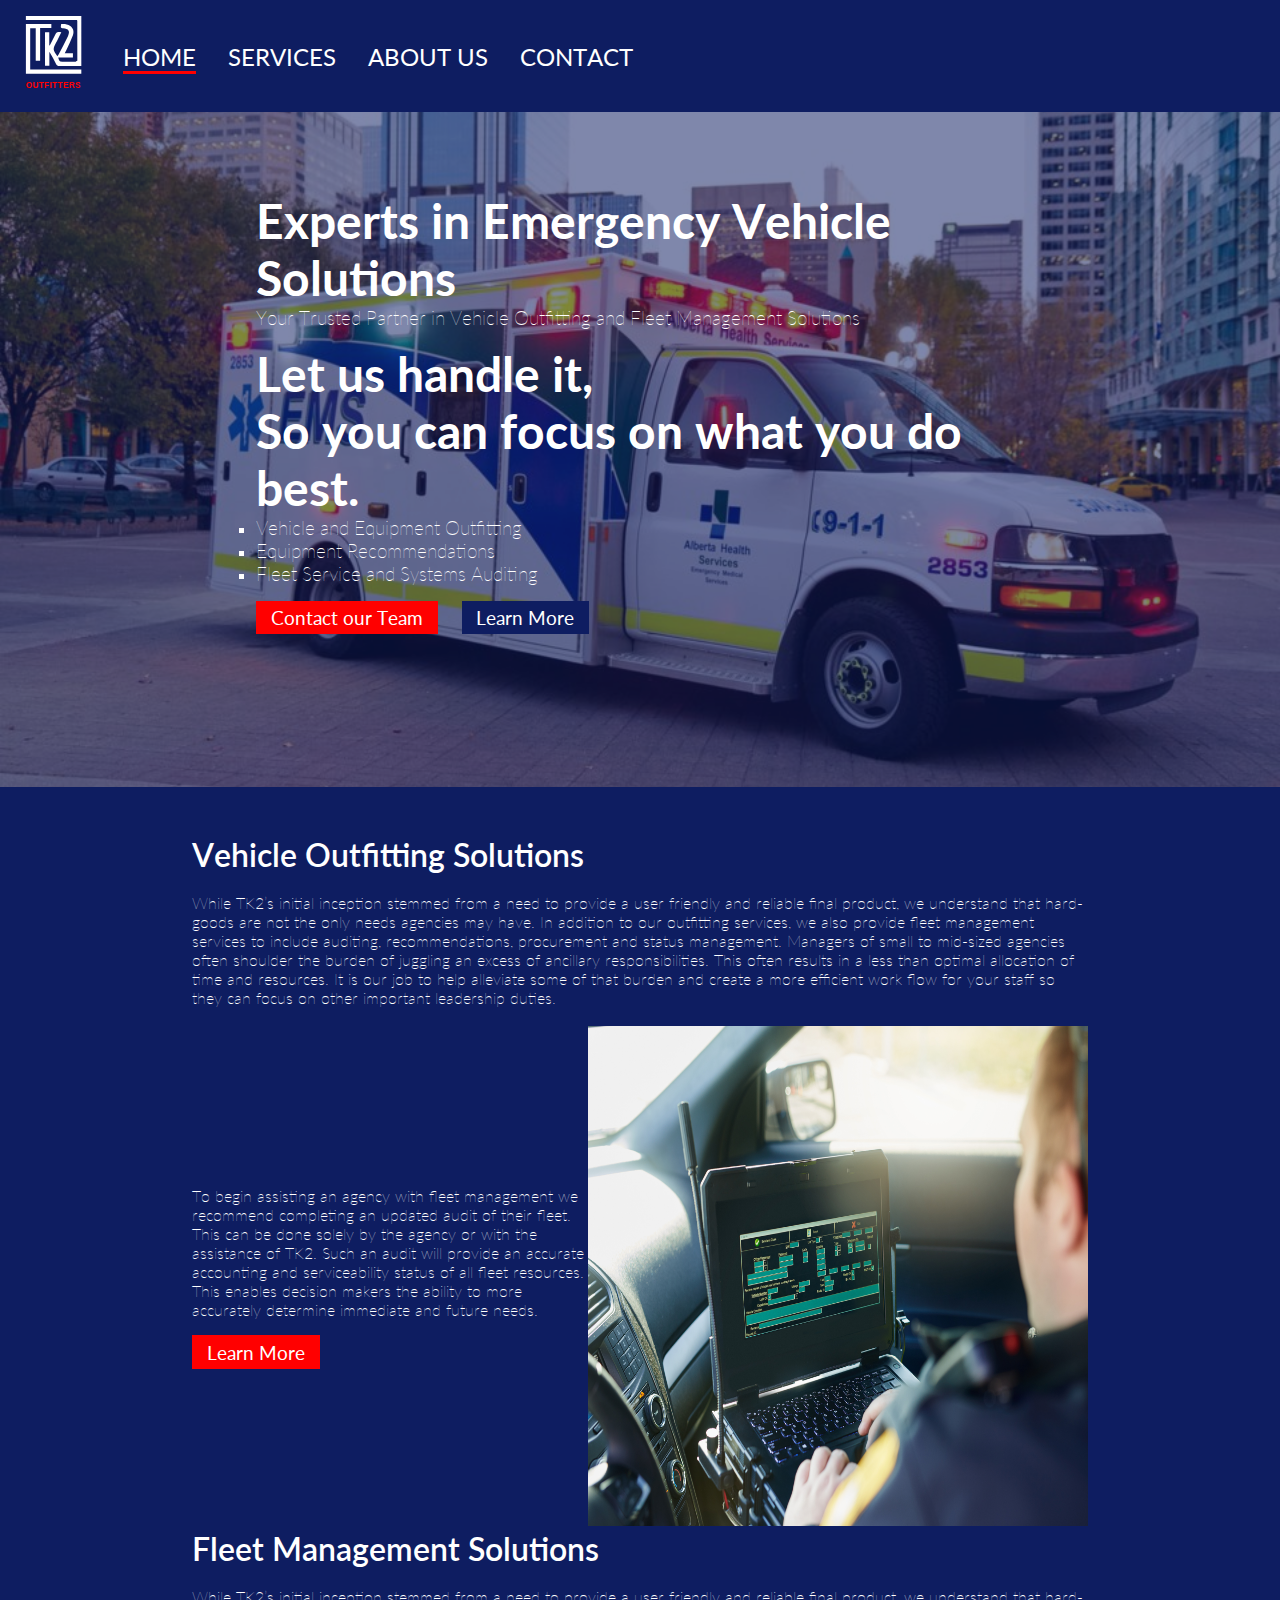
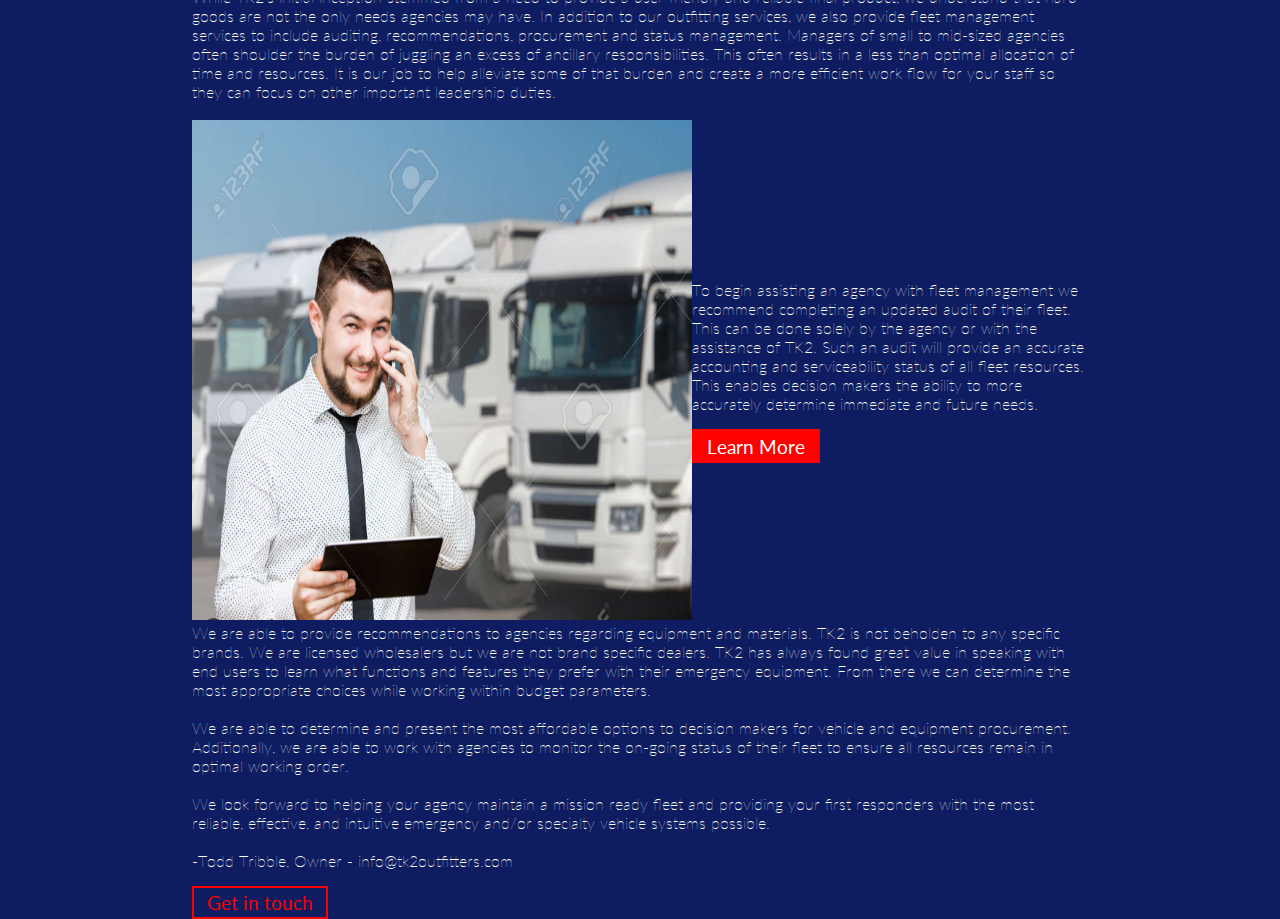
==== index.html @ c8d83583 "Finished Mobile Layout" ====
<!DOCTYPE html>
<html lang="en">
  <head>
    <meta charset="UTF-8">
    <meta name="viewport" content="width=device-width, initial-scale=1.0">
    <meta http-equiv="X-UA-Compatible" content="ie=edge">
    <title>TK2 Outfitters</title>
    <link rel="stylesheet" href="./css/style.css">
    <link rel="preconnect" href="https://fonts.googleapis.com">
    <link rel="preconnect" href="https://fonts.gstatic.com" crossorigin>
    <link href="https://fonts.googleapis.com/css2?family=Lato&display=swap" rel="stylesheet">
  </head>

  <body>
    <section id="landingPage">
        <nav>
            <ul>
                <li class="nav-item">
                    <a href="./index.html">
                        <img
                        src="./img/assets/SVG/logo.svg"
                        alt="TK2 Logo"
                        height="75"
                        width="75"
                        id="navLogo" />
                    </a>
                </li>
              <li class="nav-item">
                <a href="./index.html" class="nav-link" id="selected">HOME</a>
              </li>
              <li class="nav-item">
                <a href="./services.html" class="nav-link" id="nav-link">SERVICES</a>
              </li>
              <li class="nav-item">
                <a href="./about.html" class="nav-link" id="nav-link"
                  >ABOUT US</a>
              </li>
              <li class="nav-item">
                  <a href="./contact.html" class="nav-link" id="nav-link"
                    >CONTACT</a>
                </li>
            </ul>
        </nav>

        <div class="hamburger-nav" onclick="toggleMobileMenu(this)">
            <img
            src="./img/assets/SVG/logo.svg"
            alt="TK2 Logo"
            height="30"
            width="30"
            id="navLogo" />
            <h3>TK2 OUTFITTERS</h3>
            <div class="burger">
                <div class="bar"></div>
                <div class="bar"></div>
                <div class="bar"></div>
            </div>
            <ul class="mobile-menu">
                <li class="nav-item">
                    <a href="./index.html" class="nav-link" id="selected">HOME</a>
                </li>
                <li class="nav-item">
                    <a href="./services.html" class="nav-link" id="nav-link">SERVICES</a>
                </li>
                <li class="nav-item">
                    <a href="./about.html" class="nav-link" id="nav-link">ABOUT US</a>
                </li>
                <li class="nav-item">
                    <a href="./contact.html" class="nav-link" id="nav-link">CONTACT</a>
                </li>
            </ul>
        </div>

        <div id="landingPic">
            <div id="transparentBlue">
                <div class="title">
                    <h1 class="landingTitle">Experts in Emergency Vehicle Solutions</h1>
                    <p class="landingSubText">Your Trusted Partner in Vehicle Outfitting and Fleet Management Solutions</p>
                </div>
                <div class="hero">
                    <h2>Let us handle it,</h2>
                    <h2>So you can focus on what you do best.</h2>
                    <ul id="landingList">
                        <li>
                        <p class="landingSubText">Vehicle and Equipment Outfitting</p>
                        </li>
                        <li>
                            <p class="landingSubText">Equipment Recommendations</p>
                        </li>
                        <li>
                            <p class="landingSubText">Fleet Service and Systems Auditing</p>
                        </li>
                    </ul>
                    <div class="mobileList">
                        <a class="btn solid wideButton" href="./contact.html">Contact our Team</a>
                        <a class="btn blue wideButton" href="./services.html">Learn More</a>
                    </div>
                </div>
            </div>
        </div>
 
        <div class="intro-text">
          <div class="section content">
            <h1>
              <span class="title">Vehicle Outfitting Solutions</span>
            </h1>
            <br>
            <p>
              While TK2’s initial inception stemmed from a need to provide a user friendly and reliable final product, we understand that hard-goods are not the only needs agencies may have. In addition to our outfitting services, we also provide fleet management services to include auditing, recommendations, procurement and status management. Managers of small to mid-sized agencies often shoulder the burden of juggling an excess of ancillary responsibilities. This often results in a less than optimal allocation of time and resources. It is our job to help alleviate some of that burden and create a more efficient work flow for your staff so they can focus on other important leadership duties.
            </p>
            <br>
            <div class="mobileList">
                <div>
                    <p>
                    To begin assisting an agency with fleet management we recommend completing an updated audit of their fleet. This can be done solely by the agency or with the assistance of TK2. Such an audit will provide an accurate accounting and serviceability status of all fleet resources. This enables decision makers the ability to more accurately determine immediate and future needs.  
                    </p>
                    <a class="btn solid" href="./services.html">Learn More</a>
                </div>
                <div>
                    <img
                    src="./img/assets/equipment guy.png"
                    alt="TK2"
                    height="500"
                    width="500" />
                </div>
            </div>
            <h1>
                <span class="title">Fleet Management Solutions</span>
              </h1>
              <br>
              <p>
                While TK2’s initial inception stemmed from a need to provide a user friendly and reliable final product, we understand that hard-goods are not the only needs agencies may have. In addition to our outfitting services, we also provide fleet management services to include auditing, recommendations, procurement and status management. Managers of small to mid-sized agencies often shoulder the burden of juggling an excess of ancillary responsibilities. This often results in a less than optimal allocation of time and resources. It is our job to help alleviate some of that burden and create a more efficient work flow for your staff so they can focus on other important leadership duties.
              </p>
              <br>
              <div class="mobileList">
                  <span>
                      <img
                      src="./img/assets/logistics guy.png"
                      alt="TK2"
                      height="500"
                      width="500" />
                  </span>
                  <span>
                    <p>
                    To begin assisting an agency with fleet management we recommend completing an updated audit of their fleet. This can be done solely by the agency or with the assistance of TK2. Such an audit will provide an accurate accounting and serviceability status of all fleet resources. This enables decision makers the ability to more accurately determine immediate and future needs.  
                    </p>
                    <a class="btn solid" href="./services.html">Learn More</a>
                  </span>
              </div>
            <p>
              We are able to provide recommendations to agencies regarding equipment and materials. TK2 is not beholden to any specific brands. We are licensed wholesalers but we are not brand specific dealers. TK2 has always found great value in speaking with end users to learn what functions and features they prefer with their emergency equipment. From there we can determine the most appropriate choices while working within budget parameters.  
            </p>
            <br>
            <p>
              We are able to determine and present the most affordable options to decision makers for vehicle and equipment procurement. Additionally, we are able to work with agencies to monitor the on-going status of their fleet to ensure all resources remain in optimal working order.
            </p>
            <br>
            <p>
              We look forward to helping your agency maintain a mission ready fleet and providing your first responders with the most reliable, effective, and intuitive emergency and/or specialty vehicle systems possible.
            </p>
            <br>
            <p>
              -Todd Tribble, Owner - info@tk2outfitters.com
              </p>
            <a class="btn clear" href="#">Get in touch</a>
          </div>
        </div>
      </section>

	<script src="./js/index.js"></script>
  </body>
</html>
---- css/style.css ----
/* CSS Variables */
:root {
  --normal-font: 300;
  --bold-font: 500;
  --bolder-font: 700;
  --primary-color: #ffffff;
  --secondary-color: red;
  --tertiary-color: #0E1D61;
  --line-height: 1.7rem;
  --transition: 0.1s ease-in;
}

/* Smooth scroll effect */
html {
  height: 100vh;
  width: 100%;
  max-width: 100vw;
  
  scroll-behavior: smooth;
  font-kerning: none;
}

/* Resets */
* {
    margin: 0;
    padding: 0;
    box-sizing: border-box;
    transition: var(--transition);
}
  
body {
    font-family: 'Lato', sans-serif;
    min-height: 100%;
    height: 100%;
    min-width: 100%;
    background-color: var(--tertiary-color);
}

#logoClear {
    background:
        url(../img/assets/SVG/logoClear.svg) 0% 80vh no-repeat, url(../img/assets/SVG/logoClear.svg) 115% 20vh no-repeat,
        url(../img/assets/SVG/logoClear.svg) 0% 200vh no-repeat, url(../img/assets/SVG/logoClear.svg) 115% 140vh no-repeat;
    background-size: 40%;
    min-height: 100%;
}

p {
  color: var(--primary-color);
  font-weight: 100;
}

span {
  color: var(--primary-color);
}

h1 {
    font-family: 'Lato', sans-serif;
  font-size: 2rem; font-style: normal;
  font-variant: normal; font-weight: 600;
}

h2 {
    font-family: 'Lato', sans-serif;
    font-size: 3rem; font-style: normal;
    font-variant: normal; font-weight: 700;
    color: #ffffff;
}

h3 {
    font-family: 'Lato', sans-serif;
    font-size: 1rem; font-style: normal;
    font-variant: normal;
    font-weight: 700;
    color: #ffffff;
}


a {
  text-decoration: none;
  color: #ffffff;
}

/* Nav Bar */

#selected {
  border-bottom: 0.2rem solid red;
  text-decoration: none;
}

.nav-link {
    height: 3rem;
}

.nav-item {
    margin: 1rem;
    font-size: 1.5rem;
    list-style-type: none;
}

.nav-item a:hover {
  border-bottom: 0.2rem solid red;
  text-decoration: none;
} 

#navLogo {
    display: inline-block;
}

nav {
    background: none;
    justify-content: left;
    align-items: left;
    /*box-shadow: 0px 6px 9px #2424242a;  */
    background-color: var(--tertiary-color);
    position: sticky;
    top: 0;
    left: 0;
    z-index: 1;
    width:100%;
}

/* Landing Page */
.title {
    color: var(--primary-color);
    margin: auto;
    padding-top: 5rem;
    padding-bottom: 1rem;
    width:60%;
}
  
.title ul {
    list-style-type: none;
}

#landingPic {
    background-image: url('../img/assets/ambulanceredesign.jpg');
    background-size: cover;
    background-repeat: no-repeat;
    background-position: center;

    min-height: 75vh;
    max-width:100%;
    max-height:300%;
    vertical-align: middle;

}

#landingLogo {
    margin: 2rem;
}

#landingNav {
    background-color:rgba(255, 255, 255, 0);
}

.landingTitle {
    font-family: "Lato";
    font-size: 3rem; font-style: normal;
    font-variant: normal; font-weight: 700;
    color: #ffffff;
}

.landingSubText {
    font-family: 'Lato', sans-serif;
    font-size: 1.2rem; font-style: normal;
    font-variant: normal; font-weight: lighter;
    color: #ffffff;
}

nav ul {
    display: flex;
    justify-content: left;
    align-items: center;
    list-style-type: square;
    color: #ffffff;
}

ul {
    list-style-type: square;
}

li {
    color: #ffffff;
}

li#landingList {
    display: inline;
    font-family: 'Lato', sans-serif;
    font-size: 2rem; font-style: lighter;
    font-variant: normal; font-weight: 100;
    color: #ffffff;
}

.hero {
    /*margin: 0 2rem;*/
    margin-bottom: 3rem;
    width: 60%;
    margin: auto;
}
  
.intro-text .section {
    align-items: center;
}

.content {
    align-items: center;
    justify-content: space-between;
    gap: 1.9rem;
    margin: 3rem auto;
    height: 100%;
    width: 70%;
}

.content * {
    margin: auto;
}

/* Call to action button */

.btn {
    margin-top: 1rem;
    display: inline-block;
    padding: 0.2rem 0.8rem;
    border: none;
    font-size: 1.2rem;
    color: #fff;
}

.solid {
    background-color: var(--secondary-color);
    border: 2px solid var(--secondary-color);
    margin-right: 1.5rem;
    color: var(--primary-color);
}

.clear {
  background-color: rgba(255, 255, 255, 0);
  border: 2px solid var(--secondary-color);
  margin-right: 1.5rem;
  color: var(--secondary-color);
}

.clear:hover {
  background-color: var(--secondary-color);
  color: #fff;
}

.blue {
    border: 2px solid var(--tertiary-color);
    color: var(--tertiary-color);
    background-color: var(--tertiary-color);
    color: #fff;
}

.btn:hover {
    border: 2px solid var(--primary-color);
}

.link {
    text-decoration: underline;
}

#transparentBlue {
    background-color: #0e1d6187;
    height: 75vh;
    width: 100%;
    padding-bottom: 3rem;
}

/* Contact */

#iglogo {
  width: 1rem;
}

#mail {
  width: 1rem;
}

.hamburger-nav {
    display: none;
    background-color: var(--tertiary-color);
    position: sticky;
    top: 0;
    left: 0;
    z-index: 1;
    width:100%;

    padding: 1rem;
}

.bar {
    width: 30px;
    height: 3px;
    background-color: white;
    margin: 6px 0;
}


.open .mobile-menu {
    display: flex;
    flex-direction: column;
    align-items: center;
    justify-content: flex-start;
    background-color: var(--tertiary-color);
}

.mobile-menu {
    display: none;
    position: absolute;
    top: 100%;
    left: 0;
    height: 94vh;
    width: 100%;
    background-color: var(--tertiary-color);
}

.mobileList {
    display: flex;
    flex-direction: row;
}

#landingLogo {
    display: none;
}

/* Mobile Overrides */

@media only screen and (max-width: 1100px) {
    h2 {
        font-family: 'Lato', sans-serif;
        font-size: 2rem; font-style: normal;
        font-variant: normal; font-weight: 700;
        color: #ffffff;
    }
    .landingTitle {
        font-family: "Lato";
        font-size: 2rem; font-style: normal;
    }

    .title {
        padding-top: 3rem;
    }
}

@media only screen and (max-width: 900px) {

    nav {
        display: none;
    }

    #navLogo {
        display: block;
    }

    .hamburger-nav {
        display: flex;
        justify-content: left;
        align-items: center;
        list-style-type: square;
        color: #ffffff;
    }

    .hamburger-nav img {
        margin: 0 5px;
    }

    .hamburger-nav h3 {
        margin: 0 5px;
    }

    .burger {
        margin-left: auto;
    }

    .landingTitle {
        font-size: 2rem;
    }
    
    .landingSubText {
        font-size: 1rem;
    }
    
    #landingList {
        display:list-item;
        font-size: 1rem;
    }

    h2 {
        font-size: 2rem;
    }

    .content {
        margin: auto;
        height: 100%;
        width: 90%;
    }

    .mobileList {
        flex-direction: column;
    }

    .mobileList * {
        width: 100%;
    }

    .mobileList .btn {
        display: inline;
    }

    .wideButton {
        width: 100%;
        text-align: center;
    }

}

@media only screen and (max-width: 700px) {
    .wideButton {
        width: 100%;
        text-align: center;
    }
}
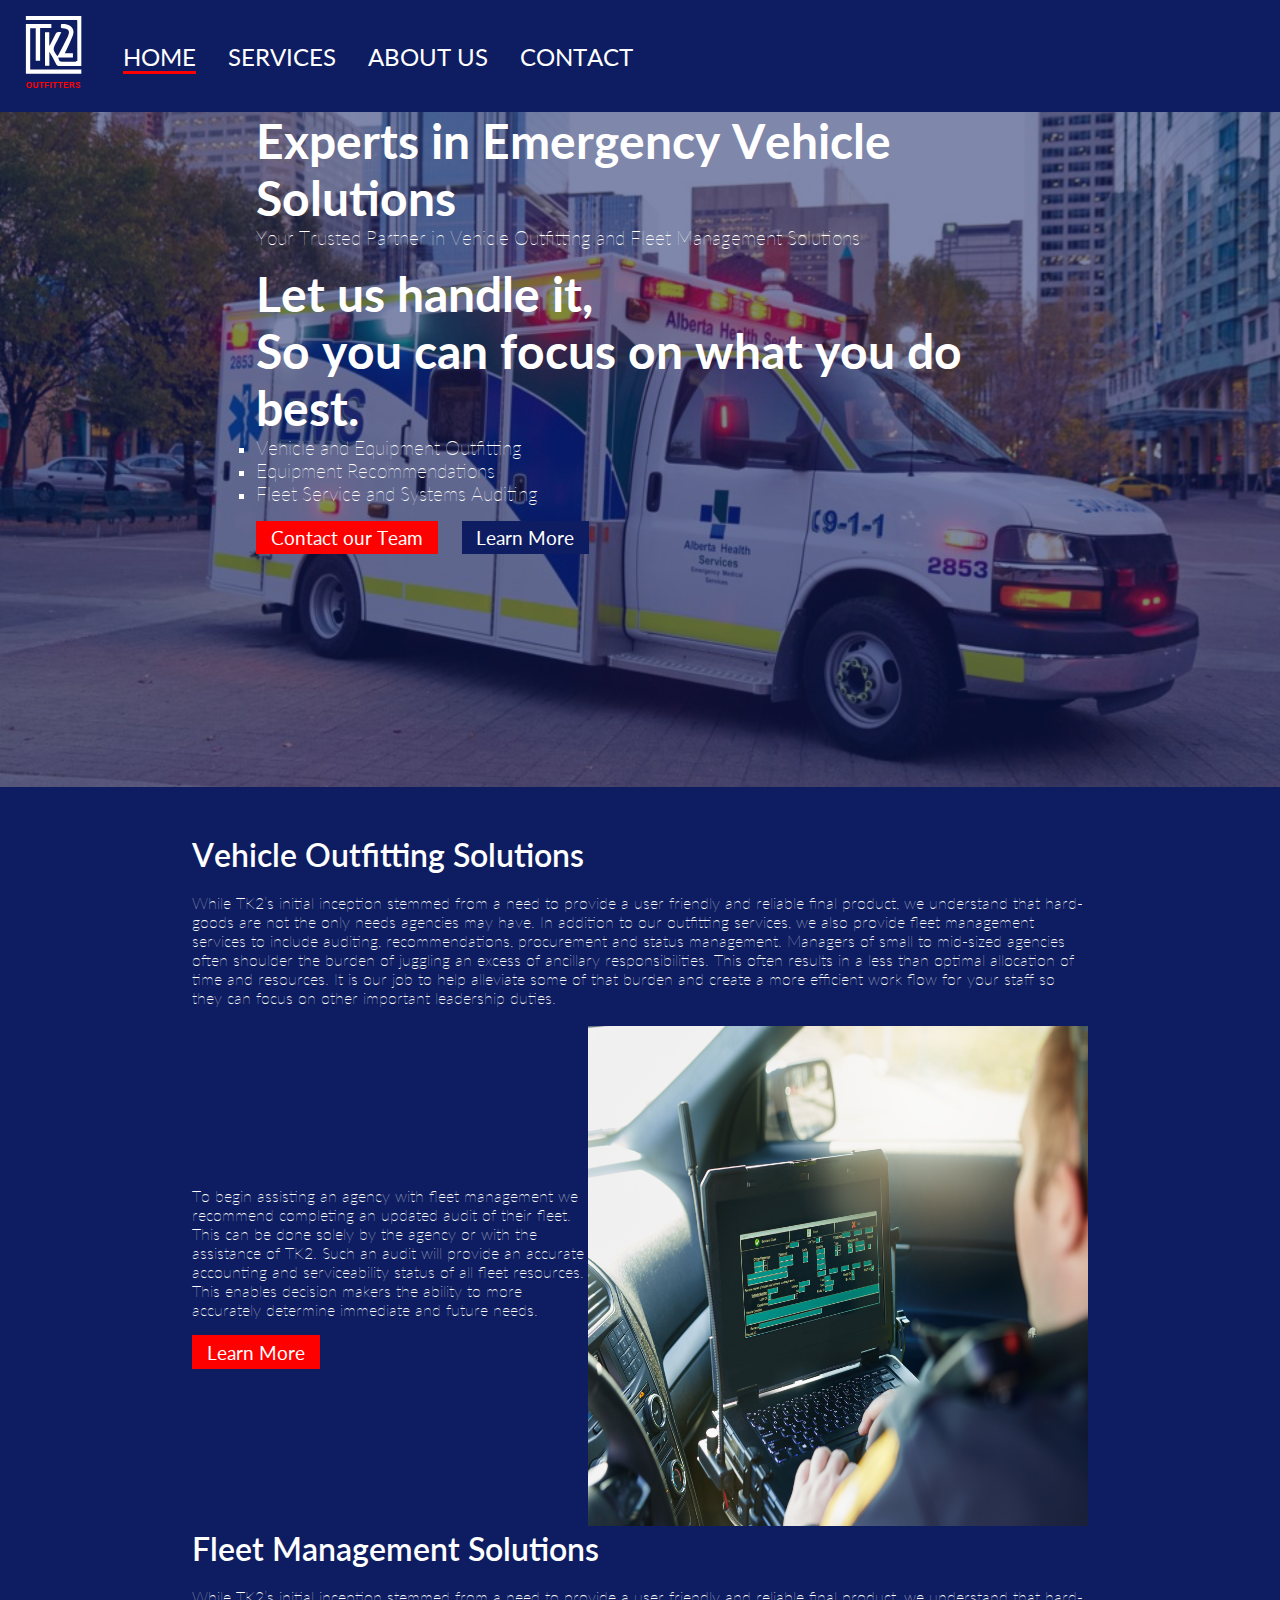
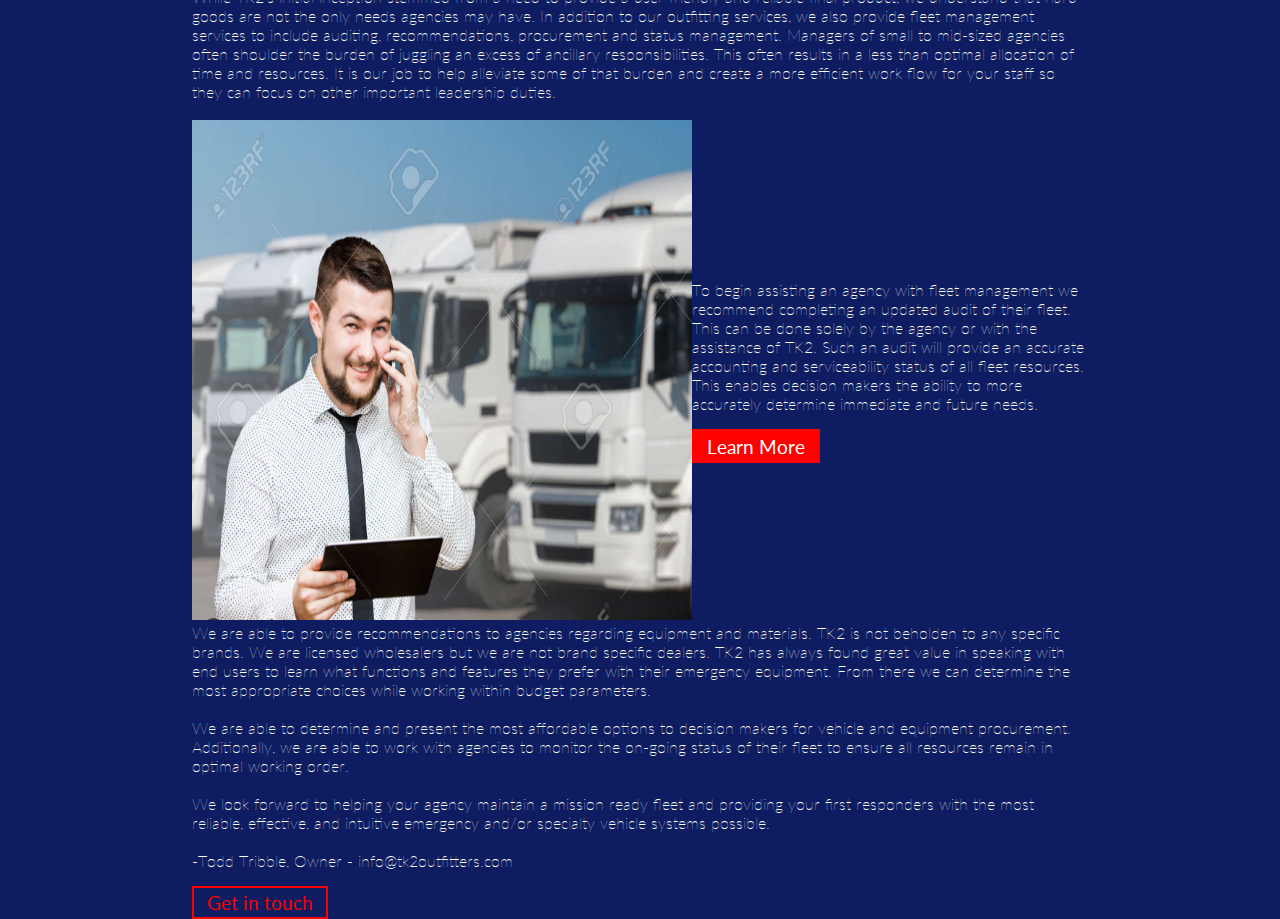
==== commit 02e3dfcb: "Website navigation smoothed out" ====
--- a/index.html
+++ b/index.html
@@ -59,8 +59,13 @@
                 <li class="nav-item">
                     <a href="./index.html" class="nav-link" id="selected">HOME</a>
                 </li>
-                <li class="nav-item">
-                    <a href="./services.html" class="nav-link" id="nav-link">SERVICES</a>
+                <li class="nav-item dropdown">
+                  <a href="./services.html" class="nav-link" id="nav-link">SERVICES</a>
+                  <div class="dropdown-content">
+                    <a class="navSection" href="./services.html#customFabrication">Custom Fabrication</a>
+                    <a class="navSection" href="./services.html#vehicleUpfitting">Vehicle Upfitting</a>
+                    <a class="navSection" href="./services.html#fleetManagement">Fleet Management</a>
+                  </div>
                 </li>
                 <li class="nav-item">
                     <a href="./about.html" class="nav-link" id="nav-link">ABOUT US</a>
--- a/css/style.css
+++ b/css/style.css
@@ -82,10 +82,15 @@
 
 /* Nav Bar */
 
-#selected {
+.selected {
   border-bottom: 0.2rem solid red;
   text-decoration: none;
 }
+
+#selected {
+    border-bottom: 0.2rem solid red;
+    text-decoration: none;
+  }
 
 .nav-link {
     height: 3rem;
@@ -123,7 +128,7 @@
 .title {
     color: var(--primary-color);
     margin: auto;
-    padding-top: 5rem;
+    /* padding-top: 5rem; */
     padding-bottom: 1rem;
     width:60%;
 }
@@ -139,8 +144,7 @@
     background-position: center;
 
     min-height: 75vh;
-    max-width:100%;
-    max-height:300%;
+    max-height:300vh;
     vertical-align: middle;
 
 }
@@ -267,6 +271,55 @@
     padding-bottom: 3rem;
 }
 
+/* Services */
+.container {
+    position: relative;
+}
+.anchor {
+  position: absolute;
+  top: -7rem; /*-65px; /* given the fixed header is 50px tall, and you want 15px padding */
+  left: 0px;
+}
+
+/* The dropdown container */
+.dropdown {
+    float: left;
+}
+
+/* Show the dropdown menu on hover */
+.dropdown:hover .dropdown-content {
+    display: flex;
+    flex-direction: column;
+}
+
+/* Dropdown content (hidden by default) */
+.dropdown-content {
+  display: none;
+  position: absolute;
+  background-color: #303e7a;
+  min-width: 160px;
+  z-index: 1;
+}
+
+.dropdown-content .open {
+    display: flex;
+    flex-direction: column;
+}
+
+/* Dropdown button */
+.dropdown .dropbtn {
+  font-size: 0.5rem;
+  color: white;
+  padding: 0.5rem;
+  background-color: inherit;
+  font-family: inherit; /* Important for vertical align on mobile phones */
+  margin: 0.5rem; /* Important for vertical align on mobile phones */
+}
+
+.navSection {
+    margin: 1rem;
+}
+
 /* Contact */
 
 #iglogo {
@@ -339,11 +392,19 @@
     }
 
     .title {
-        padding-top: 3rem;
+        width: 80%;
+    }
+
+    .hero {
+        width: 80%;
     }
 }
 
 @media only screen and (max-width: 900px) {
+
+    .anchor {
+        top: -3.5rem;
+    }
 
     nav {
         display: none;
@@ -375,6 +436,7 @@
 
     .landingTitle {
         font-size: 2rem;
+        padding-top: 1rem;
     }
     
     .landingSubText {
@@ -391,7 +453,7 @@
     }
 
     .content {
-        margin: auto;
+        margin: 3rem auto;
         height: 100%;
         width: 90%;
     }
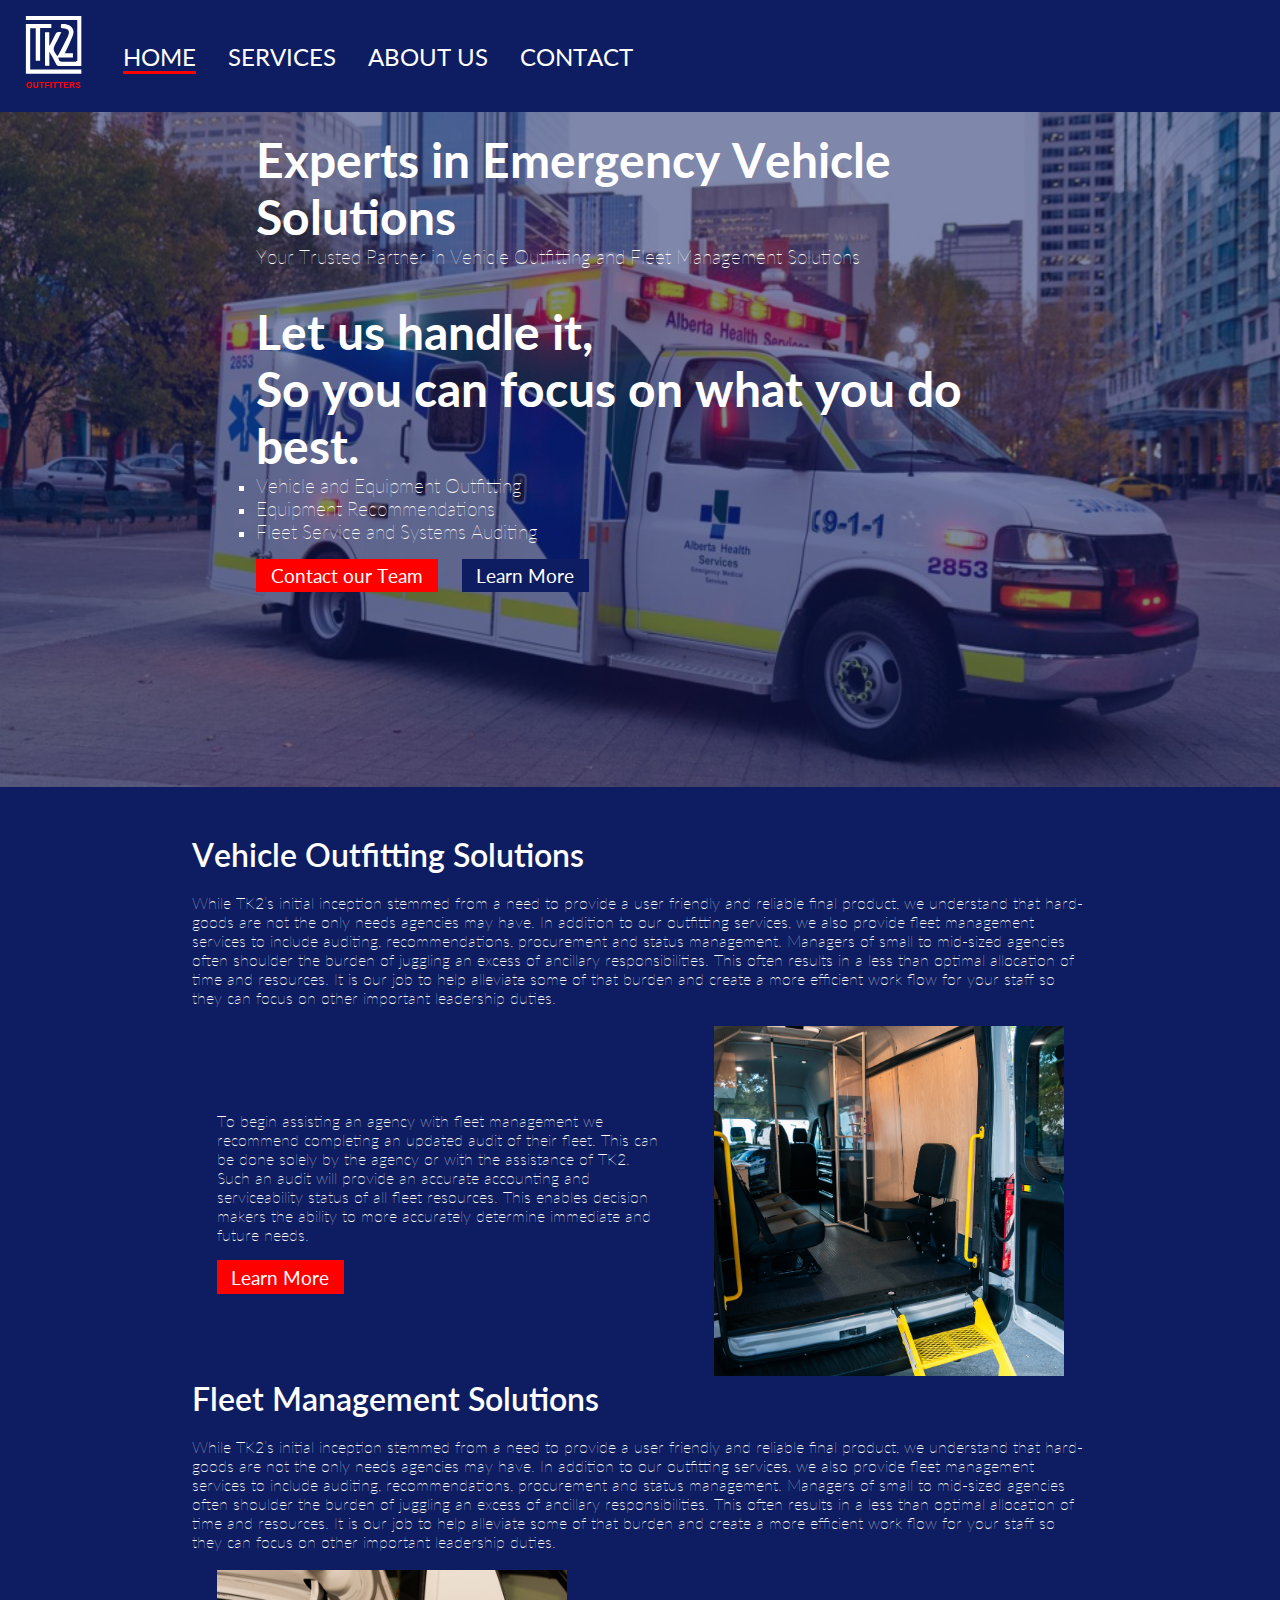
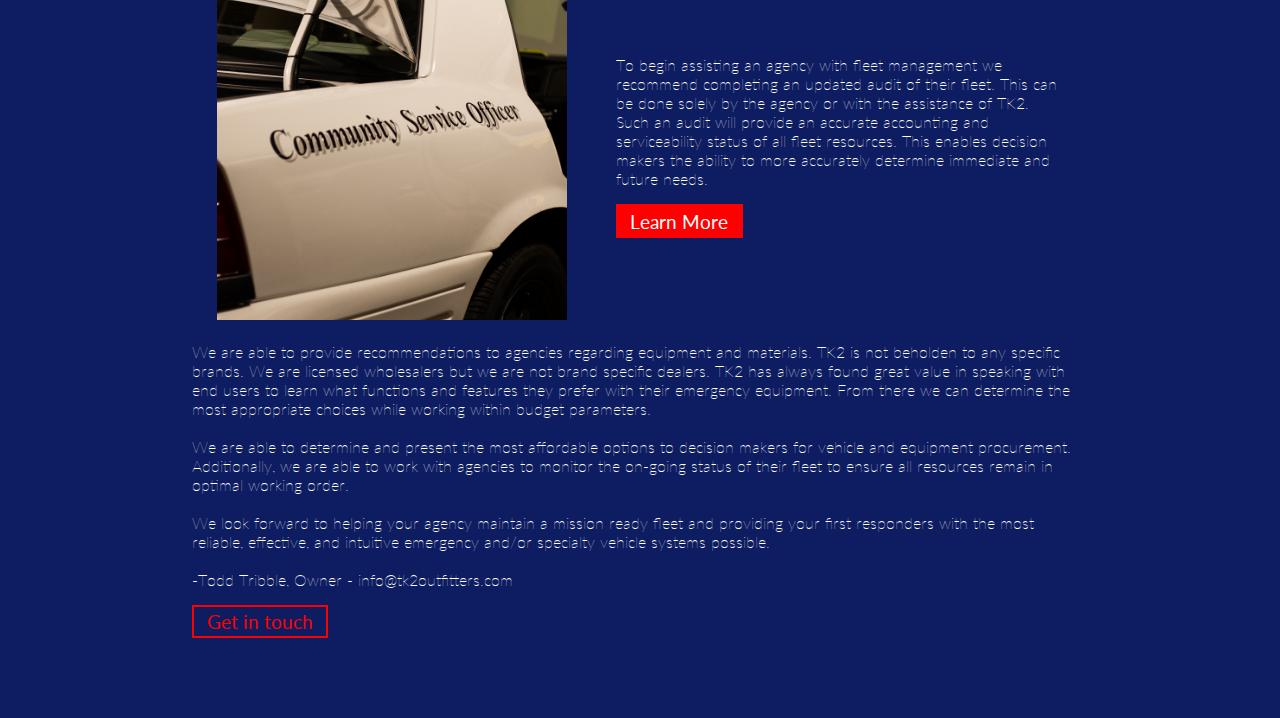
==== commit ec8e0697: "Finalized images and layout" ====
--- a/index.html
+++ b/index.html
@@ -28,8 +28,13 @@
               <li class="nav-item">
                 <a href="./index.html" class="nav-link" id="selected">HOME</a>
               </li>
-              <li class="nav-item">
-                <a href="./services.html" class="nav-link" id="nav-link">SERVICES</a>
+              <li class="nav-item dropdown">
+                <a href="./services.html" class="nav-link">SERVICES</a>
+                <div class="dropdown-content">
+                  <a class="navSection" href="#customFabrication">Custom Fabrication</a>
+                  <a class="navSection" href="#vehicleUpfitting">Vehicle Upfitting</a>
+                  <a class="navSection" href="#fleetManagement">Fleet Management</a>
+                </div>
               </li>
               <li class="nav-item">
                 <a href="./about.html" class="nav-link" id="nav-link"
@@ -78,11 +83,13 @@
 
         <div id="landingPic">
             <div id="transparentBlue">
+                <br>
                 <div class="title">
                     <h1 class="landingTitle">Experts in Emergency Vehicle Solutions</h1>
                     <p class="landingSubText">Your Trusted Partner in Vehicle Outfitting and Fleet Management Solutions</p>
                 </div>
                 <div class="hero">
+                    <br>
                     <h2>Let us handle it,</h2>
                     <h2>So you can focus on what you do best.</h2>
                     <ul id="landingList">
@@ -115,18 +122,19 @@
             </p>
             <br>
             <div class="mobileList">
-                <div>
+                <div class="half">
                     <p>
                     To begin assisting an agency with fleet management we recommend completing an updated audit of their fleet. This can be done solely by the agency or with the assistance of TK2. Such an audit will provide an accurate accounting and serviceability status of all fleet resources. This enables decision makers the ability to more accurately determine immediate and future needs.  
                     </p>
                     <a class="btn solid" href="./services.html">Learn More</a>
                 </div>
-                <div>
+                <div class="half">
                     <img
-                    src="./img/assets/equipment guy.png"
+                    src="./img/assets/steps.jpg"
                     alt="TK2"
-                    height="500"
-                    width="500" />
+                    height="350"
+                    width="350"
+                    style="object-fit: cover;" />
                 </div>
             </div>
             <h1>
@@ -138,20 +146,22 @@
               </p>
               <br>
               <div class="mobileList">
-                  <span>
+                <div class="half">
                       <img
-                      src="./img/assets/logistics guy.png"
+                      src="./img/assets/cso.jpg"
                       alt="TK2"
-                      height="500"
-                      width="500" />
-                  </span>
-                  <span>
+                      height="350"
+                      width="350"
+                      style="object-fit: cover;" />
+                  </div>
+                  <div class="half">
                     <p>
                     To begin assisting an agency with fleet management we recommend completing an updated audit of their fleet. This can be done solely by the agency or with the assistance of TK2. Such an audit will provide an accurate accounting and serviceability status of all fleet resources. This enables decision makers the ability to more accurately determine immediate and future needs.  
                     </p>
                     <a class="btn solid" href="./services.html">Learn More</a>
-                  </span>
+                </div>
               </div>
+            <br>
             <p>
               We are able to provide recommendations to agencies regarding equipment and materials. TK2 is not beholden to any specific brands. We are licensed wholesalers but we are not brand specific dealers. TK2 has always found great value in speaking with end users to learn what functions and features they prefer with their emergency equipment. From there we can determine the most appropriate choices while working within budget parameters.  
             </p>
--- a/css/style.css
+++ b/css/style.css
@@ -34,6 +34,7 @@
     height: 100%;
     min-width: 100%;
     background-color: var(--tertiary-color);
+    
 }
 
 #logoClear {
@@ -211,6 +212,7 @@
     justify-content: space-between;
     gap: 1.9rem;
     margin: 3rem auto;
+    padding-bottom: 5rem;
     height: 100%;
     width: 70%;
 }
@@ -371,10 +373,26 @@
 .mobileList {
     display: flex;
     flex-direction: row;
+    flex-grow: 1;
+    align-items: center;
+}
+
+.mobileList .half {
+    max-width: 50%;
+    
+}
+
+.mobileList .half div {
+    margin-left: auto;
+    margin-right: auto;
 }
 
 #landingLogo {
     display: none;
+}
+
+.ServiceTitle {
+    margin: 0.5rem auto;
 }
 
 /* Mobile Overrides */
@@ -398,6 +416,15 @@
     .hero {
         width: 80%;
     }
+
+    .mobileList div {
+        width: 50%;
+    }
+
+    .mobileList div img {
+        width: 100%;
+        height: auto;
+    }
 }
 
 @media only screen and (max-width: 900px) {
@@ -462,17 +489,41 @@
         flex-direction: column;
     }
 
-    .mobileList * {
+    .mobileList div {
         width: 100%;
+        padding: 0.2rem;
+    }
+
+    .mobileList div img {
+        width: 100%;
+        height: auto;
+    }
+
+    .mobileList .half {
+        max-width: 100%;
+        
+    }
+    
+    .mobileList .half div {
+        margin-left: auto;
+        margin-right: auto;
     }
 
     .mobileList .btn {
-        display: inline;
+        display: inline-block;
+        margin: 0.5rem;
     }
 
     .wideButton {
         width: 100%;
         text-align: center;
+    }
+
+    #map {
+        width: 80vw;
+        height: auto;
+        max-width: 100vw;
+        max-height: 100vw;
     }
 
 }
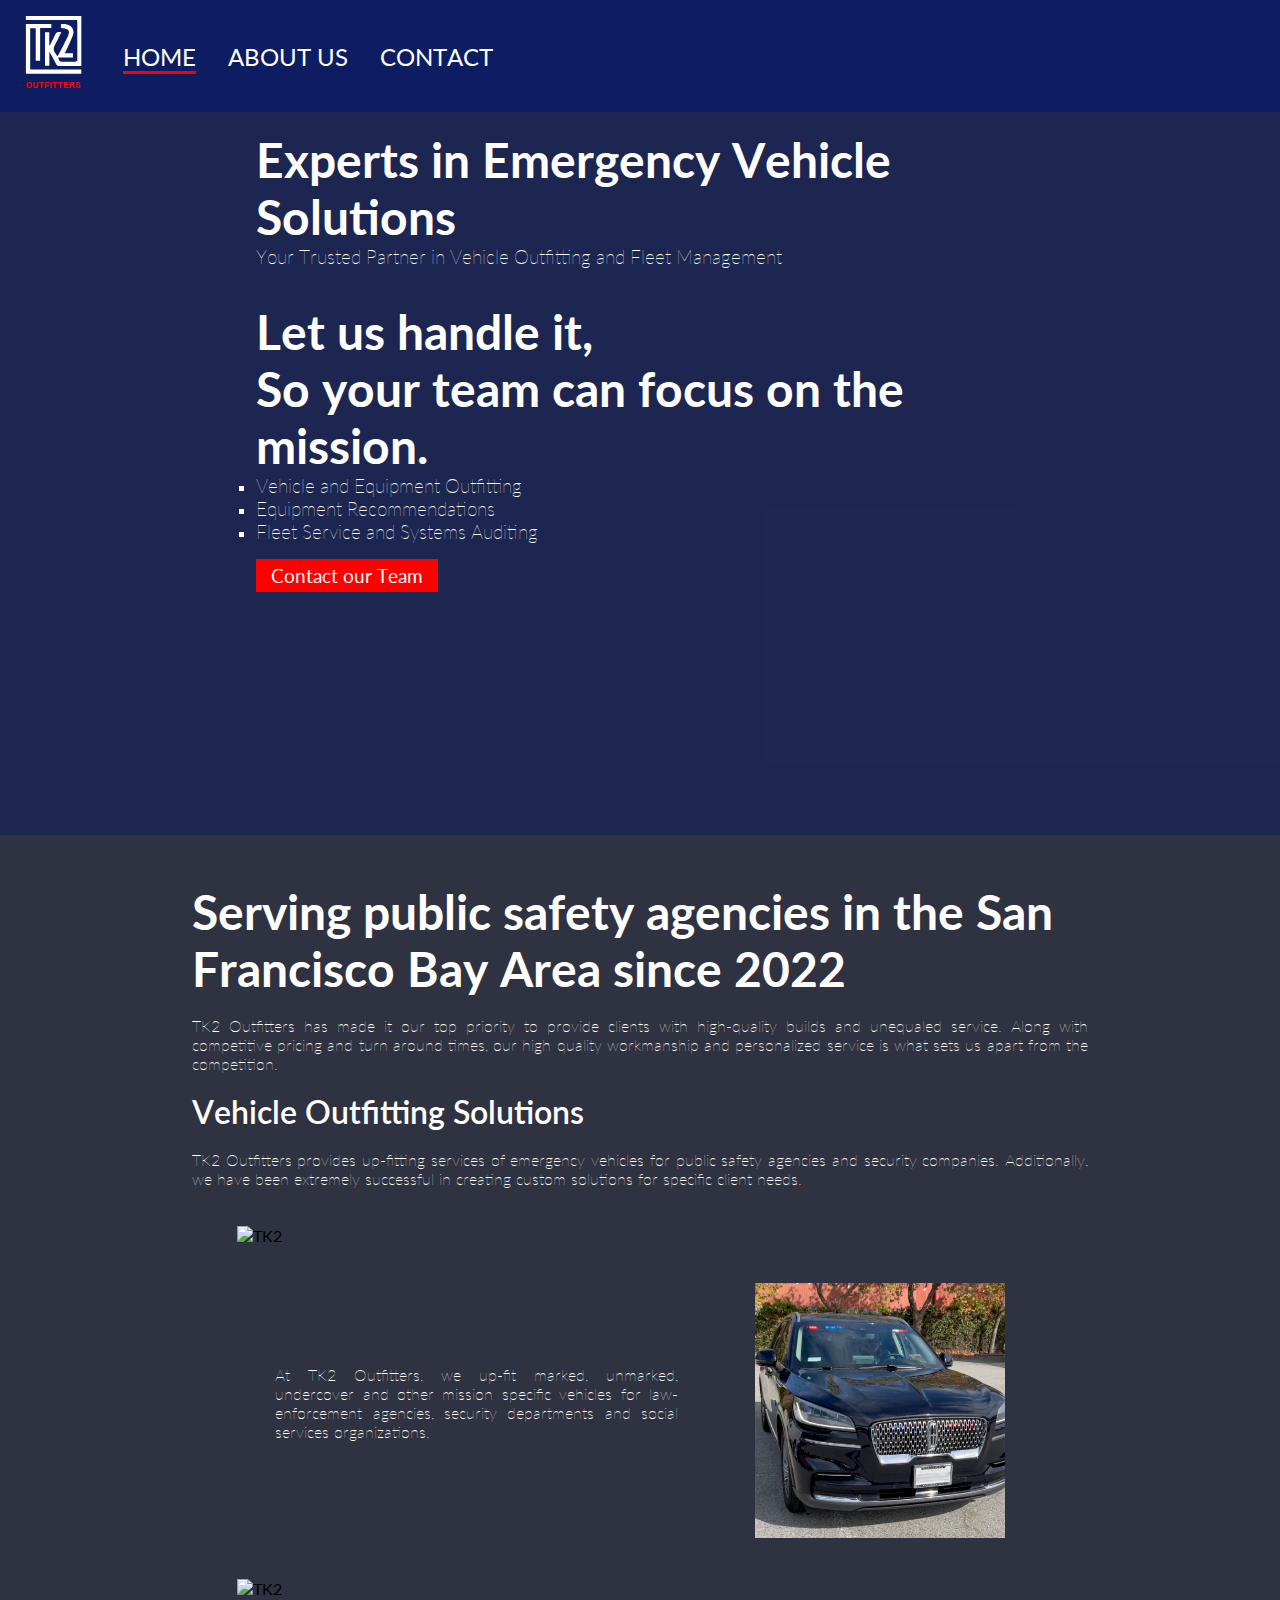
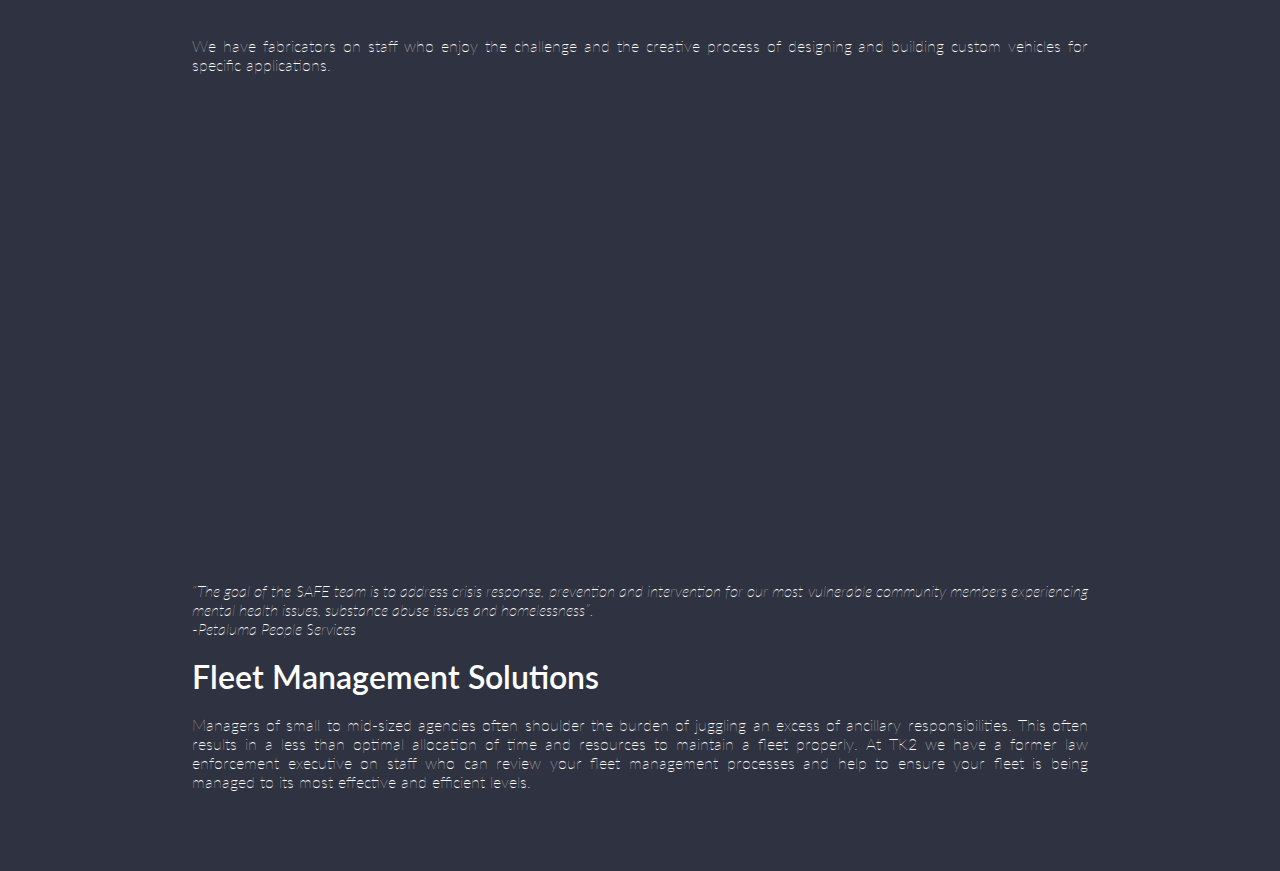
==== commit f15ff4e1: "finalized verbiage" ====
--- a/index.html
+++ b/index.html
@@ -28,14 +28,6 @@
               <li class="nav-item">
                 <a href="./index.html" class="nav-link" id="selected">HOME</a>
               </li>
-              <li class="nav-item dropdown">
-                <a href="./services.html" class="nav-link">SERVICES</a>
-                <div class="dropdown-content">
-                  <a class="navSection" href="#customFabrication">Custom Fabrication</a>
-                  <a class="navSection" href="#vehicleUpfitting">Vehicle Upfitting</a>
-                  <a class="navSection" href="#fleetManagement">Fleet Management</a>
-                </div>
-              </li>
               <li class="nav-item">
                 <a href="./about.html" class="nav-link" id="nav-link"
                   >ABOUT US</a>
@@ -64,14 +56,6 @@
                 <li class="nav-item">
                     <a href="./index.html" class="nav-link" id="selected">HOME</a>
                 </li>
-                <li class="nav-item dropdown">
-                  <a href="./services.html" class="nav-link" id="nav-link">SERVICES</a>
-                  <div class="dropdown-content">
-                    <a class="navSection" href="./services.html#customFabrication">Custom Fabrication</a>
-                    <a class="navSection" href="./services.html#vehicleUpfitting">Vehicle Upfitting</a>
-                    <a class="navSection" href="./services.html#fleetManagement">Fleet Management</a>
-                  </div>
-                </li>
                 <li class="nav-item">
                     <a href="./about.html" class="nav-link" id="nav-link">ABOUT US</a>
                 </li>
@@ -86,15 +70,15 @@
                 <br>
                 <div class="title">
                     <h1 class="landingTitle">Experts in Emergency Vehicle Solutions</h1>
-                    <p class="landingSubText">Your Trusted Partner in Vehicle Outfitting and Fleet Management Solutions</p>
+                    <p class="landingSubText">Your Trusted Partner in Vehicle Outfitting and Fleet Management</p>
                 </div>
                 <div class="hero">
                     <br>
                     <h2>Let us handle it,</h2>
-                    <h2>So you can focus on what you do best.</h2>
+                    <h2>So your team can focus on the mission.</h2>
                     <ul id="landingList">
                         <li>
-                        <p class="landingSubText">Vehicle and Equipment Outfitting</p>
+                            <p class="landingSubText">Vehicle and Equipment Outfitting</p>
                         </li>
                         <li>
                             <p class="landingSubText">Equipment Recommendations</p>
@@ -105,7 +89,6 @@
                     </ul>
                     <div class="mobileList">
                         <a class="btn solid wideButton" href="./contact.html">Contact our Team</a>
-                        <a class="btn blue wideButton" href="./services.html">Learn More</a>
                     </div>
                 </div>
             </div>
@@ -113,71 +96,89 @@
  
         <div class="intro-text">
           <div class="section content">
+            <h2>
+              <span class="title">Serving public safety agencies in the San Francisco Bay Area since 2022</span>
+            </h2>
+            <br>
+            <p>
+              TK2 Outfitters has made it our top priority to provide clients with high-quality builds and unequaled service. Along with competitive pricing and turn around times, our high quality workmanship and personalized service is what sets us apart from the competition.
+            </p>
+            <br>
+            <h1>Vehicle Outfitting Solutions</h1>
+            <br>
+            <p>
+              TK2 Outfitters provides up-fitting services of emergency vehicles for public safety agencies and security companies. Additionally, we have been extremely successful in creating custom solutions for specific client needs.
+            </p>
+            <br>
+            
+            <br>
+            
+            <!-- PHOTO OF MARKED TRUCK -->
+            <div style="width: 100%; justify-content: center; display: flex; align-items: center;">
+            <img
+                src="./img/assets/truck.png"
+                alt="TK2"
+                width="90%"
+                style="object-fit: cover; margin: auto" />
+            </div>
+
+            <br>
+            <br>
+
+            <div class="mobileList">
+              <div class="half">
+                <p>
+                  At TK2 Outfitters, we up-fit marked, unmarked, undercover and other mission specific vehicles for law-enforcement agencies, security departments and social services organizations.
+                </p>
+                <br>
+              </div>
+              <div class="half">
+                  <img
+                  src="./img/assets/aviator.png"
+                  alt="TK2"
+                  height="auto"
+                  width="250"
+                  style="object-fit: cover;" />
+              </div>
+            </div>
+
+            <br>
+            <br>
+            <div style="width: 100%; justify-content: center; display: flex; align-items: center;">
+            <img
+                src="./img/assets/camry.png"
+                alt="TK2"
+                width="90%"
+                style="object-fit: cover; margin: auto;" />
+            </div>
+            <br>
+            <br>
+            <p>
+              We have fabricators on staff who enjoy the challenge and the creative process of designing and building custom vehicles for specific applications. 
+            </p>
+            <br>
+            <br>
+            <!-- VIDEO OF SAFE VAN -->
+            <div style="width: 100%; min-width: 400px; max-width: 800px;">
+              <div style="position: relative; width: 100%; overflow: hidden; padding-top: 56.25%;">
+              <p><iframe style="position: absolute; top: 0; left: 0; right: 0; width: 100%; height: 100%; border: none;" src="https://drive.google.com/file/d/1alJwJLEhmb7DKe7LAQwzRlRTSQBmVFwx/preview?mute=1" width="560" height="315" allowfullscreen="allowfullscreen" allow="accelerometer; autoplay; clipboard-write; encrypted-media; gyroscope; picture-in-picture"></iframe></p>
+              </div>
+            </div>
+            <br>
+            <p style="font-style: italic;">
+            “The goal of the SAFE team is to address crisis response, prevention and intervention for our most vulnerable community members experiencing mental health issues, substance abuse issues and homelessness”.
+            </p>
+            <p style="font-style: italic;">
+              -Petaluma People Services
+            </p>
+            <br>
             <h1>
-              <span class="title">Vehicle Outfitting Solutions</span>
+                <span class="title">Fleet Management Solutions</span>
             </h1>
             <br>
             <p>
-              While TK2’s initial inception stemmed from a need to provide a user friendly and reliable final product, we understand that hard-goods are not the only needs agencies may have. In addition to our outfitting services, we also provide fleet management services to include auditing, recommendations, procurement and status management. Managers of small to mid-sized agencies often shoulder the burden of juggling an excess of ancillary responsibilities. This often results in a less than optimal allocation of time and resources. It is our job to help alleviate some of that burden and create a more efficient work flow for your staff so they can focus on other important leadership duties.
+              Managers of small to mid-sized agencies often shoulder the burden of juggling an excess of ancillary responsibilities. This often results in a less than optimal allocation of time and resources to maintain a fleet properly. At TK2 we have a former law enforcement executive on staff who can review your fleet management processes and help to ensure your fleet is being managed to its most effective and efficient levels.
             </p>
-            <br>
-            <div class="mobileList">
-                <div class="half">
-                    <p>
-                    To begin assisting an agency with fleet management we recommend completing an updated audit of their fleet. This can be done solely by the agency or with the assistance of TK2. Such an audit will provide an accurate accounting and serviceability status of all fleet resources. This enables decision makers the ability to more accurately determine immediate and future needs.  
-                    </p>
-                    <a class="btn solid" href="./services.html">Learn More</a>
-                </div>
-                <div class="half">
-                    <img
-                    src="./img/assets/steps.jpg"
-                    alt="TK2"
-                    height="350"
-                    width="350"
-                    style="object-fit: cover;" />
-                </div>
-            </div>
-            <h1>
-                <span class="title">Fleet Management Solutions</span>
-              </h1>
-              <br>
-              <p>
-                While TK2’s initial inception stemmed from a need to provide a user friendly and reliable final product, we understand that hard-goods are not the only needs agencies may have. In addition to our outfitting services, we also provide fleet management services to include auditing, recommendations, procurement and status management. Managers of small to mid-sized agencies often shoulder the burden of juggling an excess of ancillary responsibilities. This often results in a less than optimal allocation of time and resources. It is our job to help alleviate some of that burden and create a more efficient work flow for your staff so they can focus on other important leadership duties.
-              </p>
-              <br>
-              <div class="mobileList">
-                <div class="half">
-                      <img
-                      src="./img/assets/cso.jpg"
-                      alt="TK2"
-                      height="350"
-                      width="350"
-                      style="object-fit: cover;" />
-                  </div>
-                  <div class="half">
-                    <p>
-                    To begin assisting an agency with fleet management we recommend completing an updated audit of their fleet. This can be done solely by the agency or with the assistance of TK2. Such an audit will provide an accurate accounting and serviceability status of all fleet resources. This enables decision makers the ability to more accurately determine immediate and future needs.  
-                    </p>
-                    <a class="btn solid" href="./services.html">Learn More</a>
-                </div>
-              </div>
-            <br>
-            <p>
-              We are able to provide recommendations to agencies regarding equipment and materials. TK2 is not beholden to any specific brands. We are licensed wholesalers but we are not brand specific dealers. TK2 has always found great value in speaking with end users to learn what functions and features they prefer with their emergency equipment. From there we can determine the most appropriate choices while working within budget parameters.  
-            </p>
-            <br>
-            <p>
-              We are able to determine and present the most affordable options to decision makers for vehicle and equipment procurement. Additionally, we are able to work with agencies to monitor the on-going status of their fleet to ensure all resources remain in optimal working order.
-            </p>
-            <br>
-            <p>
-              We look forward to helping your agency maintain a mission ready fleet and providing your first responders with the most reliable, effective, and intuitive emergency and/or specialty vehicle systems possible.
-            </p>
-            <br>
-            <p>
-              -Todd Tribble, Owner - info@tk2outfitters.com
-              </p>
-            <a class="btn clear" href="#">Get in touch</a>
           </div>
         </div>
       </section>
--- a/css/style.css
+++ b/css/style.css
@@ -6,6 +6,7 @@
   --primary-color: #ffffff;
   --secondary-color: red;
   --tertiary-color: #0E1D61;
+  --bg-color: #2F3240;
   --line-height: 1.7rem;
   --transition: 0.1s ease-in;
 }
@@ -24,7 +25,6 @@
 * {
     margin: 0;
     padding: 0;
-    box-sizing: border-box;
     transition: var(--transition);
 }
   
@@ -33,7 +33,7 @@
     min-height: 100%;
     height: 100%;
     min-width: 100%;
-    background-color: var(--tertiary-color);
+    background-color: var(--bg-color);
     
 }
 
@@ -48,16 +48,22 @@
 p {
   color: var(--primary-color);
   font-weight: 100;
+  text-align: justify;
 }
 
 span {
   color: var(--primary-color);
+}
+
+.bold {
+    font-weight: 500;
 }
 
 h1 {
     font-family: 'Lato', sans-serif;
   font-size: 2rem; font-style: normal;
   font-variant: normal; font-weight: 600;
+  color: #ffffff;
 }
 
 h2 {
@@ -69,9 +75,6 @@
 
 h3 {
     font-family: 'Lato', sans-serif;
-    font-size: 1rem; font-style: normal;
-    font-variant: normal;
-    font-weight: 700;
     color: #ffffff;
 }
 
@@ -139,7 +142,7 @@
 }
 
 #landingPic {
-    background-image: url('../img/assets/ambulanceredesign.jpg');
+    background-image: url('../img/assets/1.png');
     background-size: cover;
     background-repeat: no-repeat;
     background-position: center;
@@ -339,7 +342,6 @@
     top: 0;
     left: 0;
     z-index: 1;
-    width:100%;
 
     padding: 1rem;
 }
@@ -375,6 +377,7 @@
     flex-direction: row;
     flex-grow: 1;
     align-items: center;
+    width: 90%;
 }
 
 .mobileList .half {
@@ -394,6 +397,22 @@
 .ServiceTitle {
     margin: 0.5rem auto;
 }
+
+.company-grid {
+    display: grid;
+    grid-template-columns: repeat(auto-fit, minmax(150px, 1fr)); /* Creates responsive columns */
+    gap: 15px; /* Adjusts spacing between items */
+    margin-bottom: 20px; /* Adds space below the grid */
+    padding: 10px; /* Optional padding for the grid container */
+  }
+  
+.company-grid p {
+    margin: 0;
+    padding: 10px;
+    text-align: center;
+    
+}
+  
 
 /* Mobile Overrides */
 
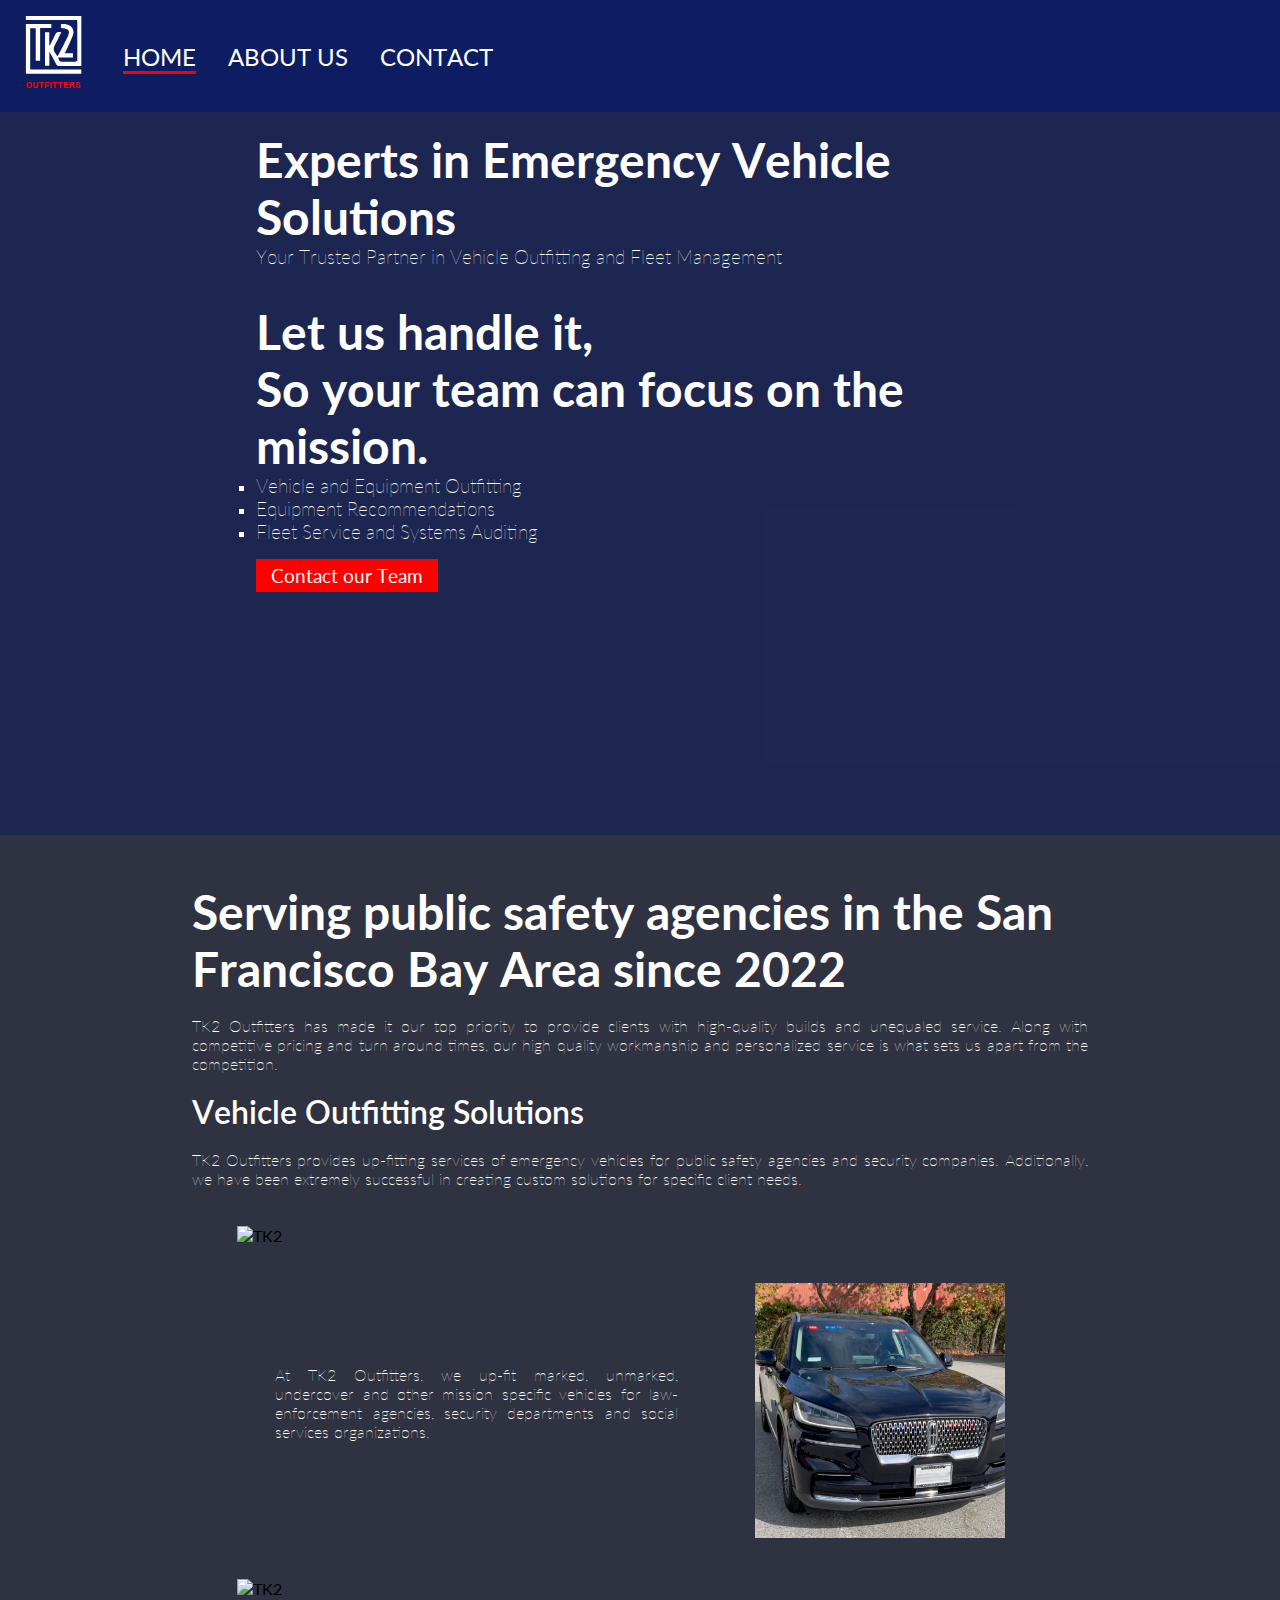
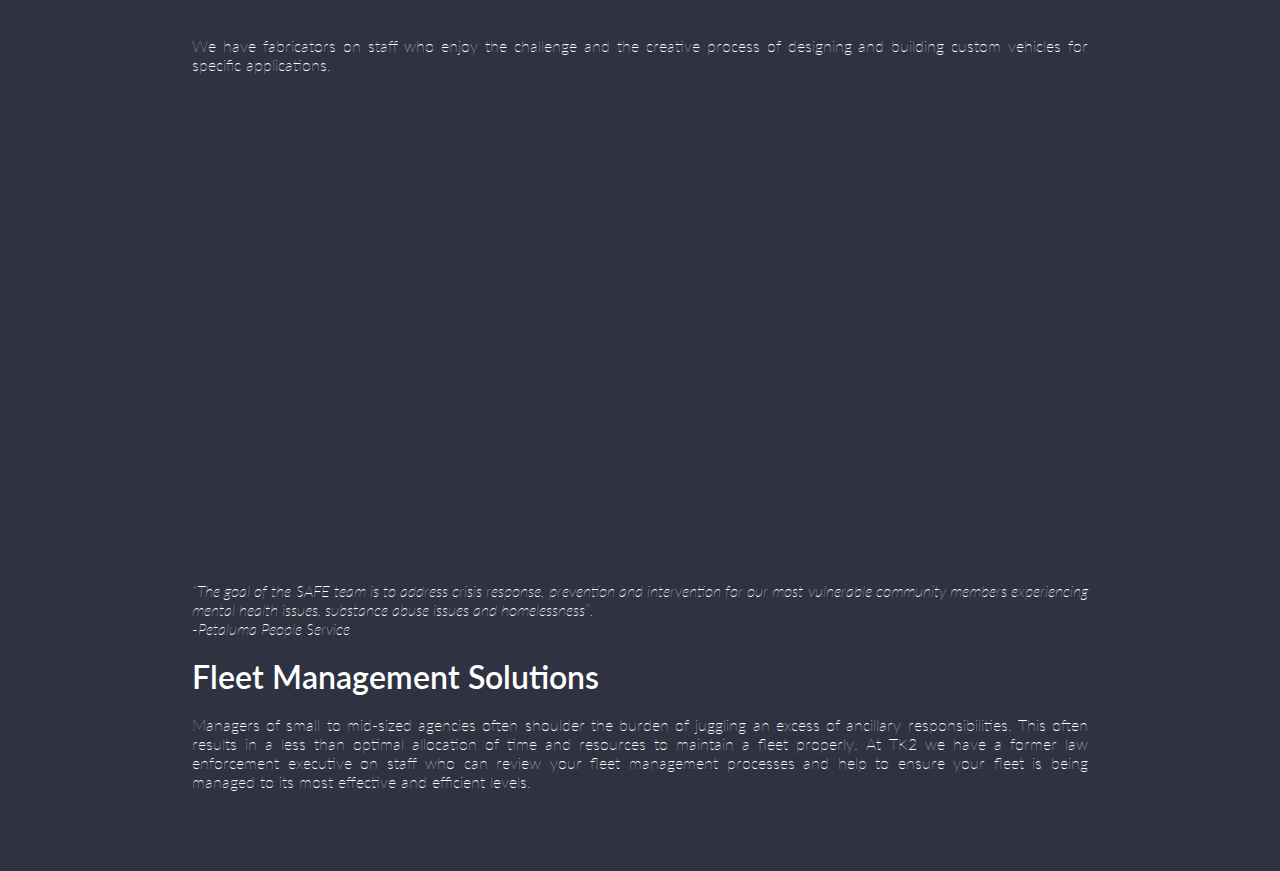
==== commit f3beba08: "Update index.html Typo" ====
--- a/index.html
+++ b/index.html
@@ -169,7 +169,7 @@
             “The goal of the SAFE team is to address crisis response, prevention and intervention for our most vulnerable community members experiencing mental health issues, substance abuse issues and homelessness”.
             </p>
             <p style="font-style: italic;">
-              -Petaluma People Services
+              -Petaluma People Service
             </p>
             <br>
             <h1>
@@ -185,4 +185,4 @@
 
 	<script src="./js/index.js"></script>
   </body>
-</html>+</html>
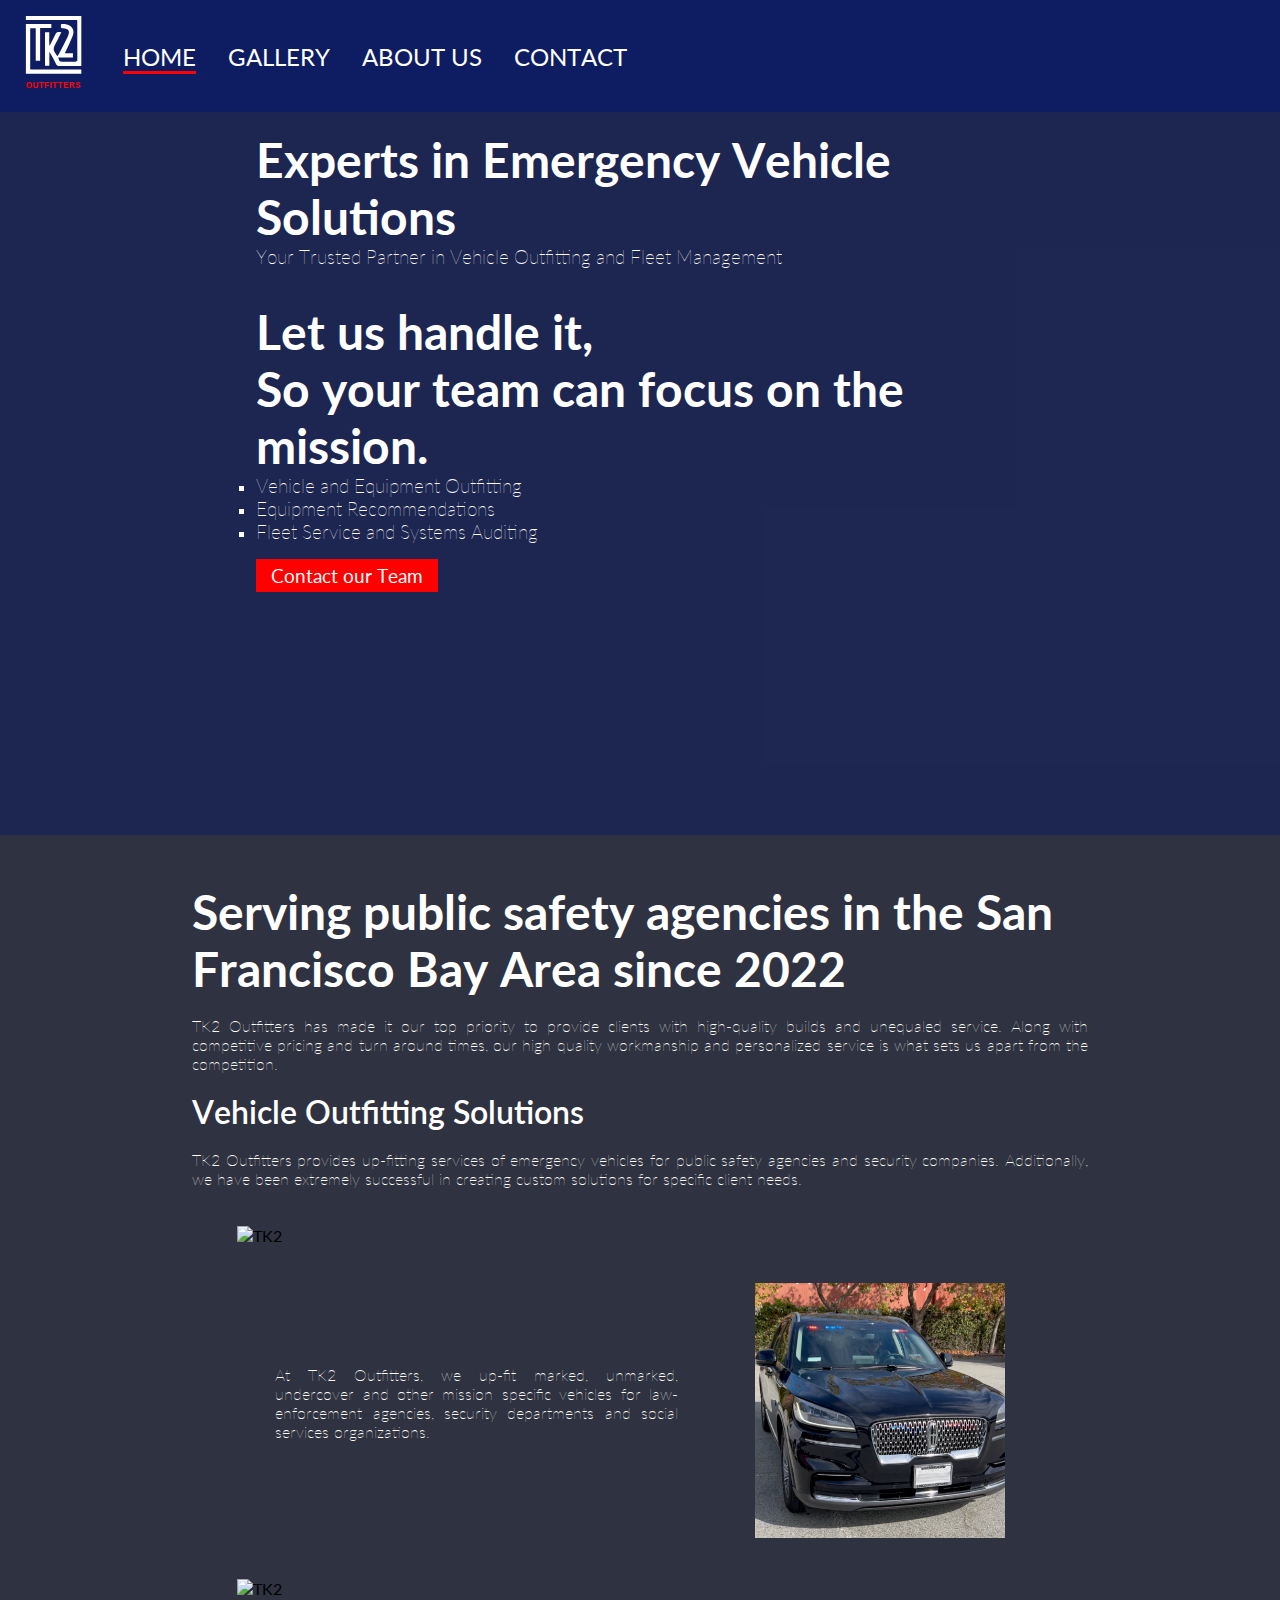
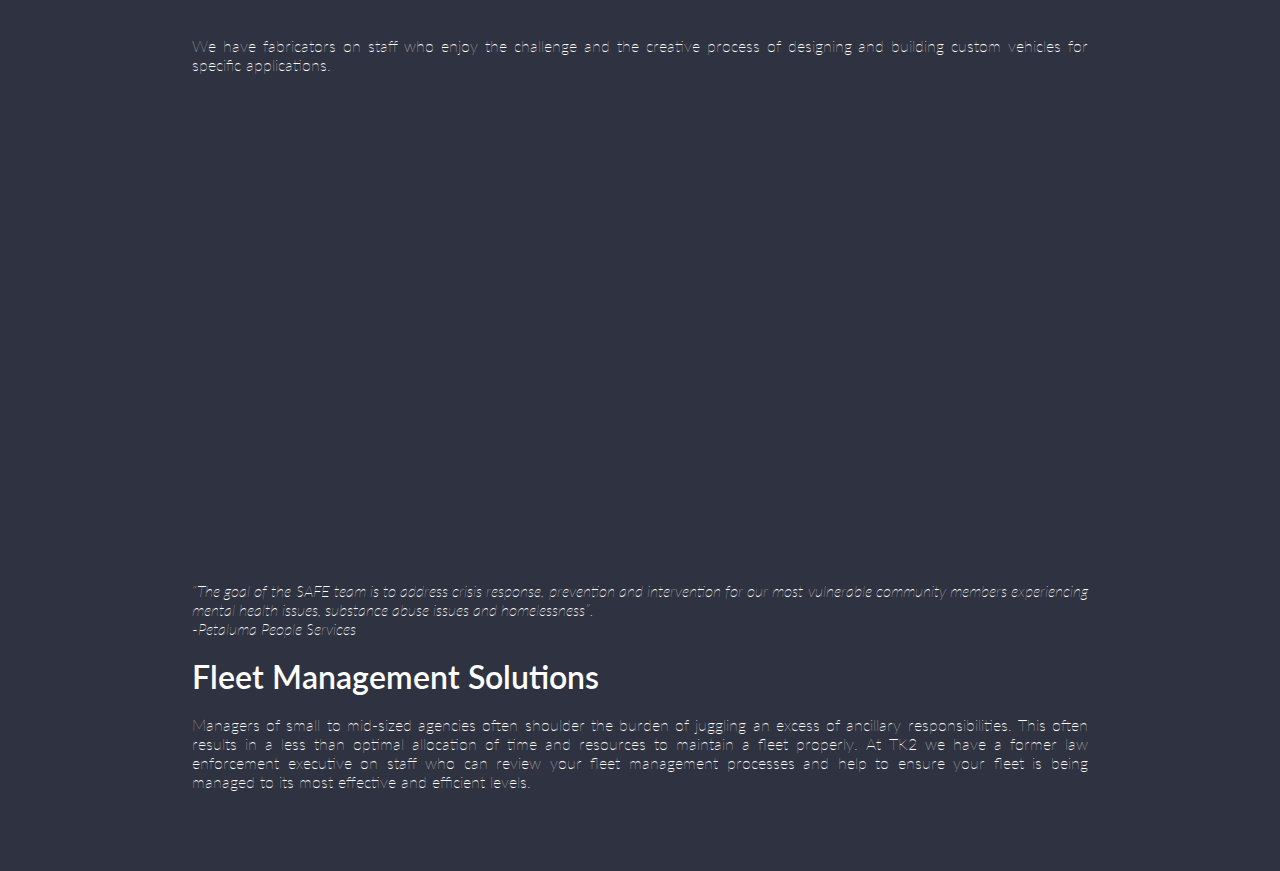
==== commit 168a9106: "Added initial Gallery structure" ====
--- a/index.html
+++ b/index.html
@@ -29,6 +29,9 @@
                 <a href="./index.html" class="nav-link" id="selected">HOME</a>
               </li>
               <li class="nav-item">
+                <a href="./gallery.html" class="nav-link" id="nav-link">GALLERY</a>
+              </li>
+              <li class="nav-item">
                 <a href="./about.html" class="nav-link" id="nav-link"
                   >ABOUT US</a>
               </li>
@@ -55,6 +58,9 @@
             <ul class="mobile-menu">
                 <li class="nav-item">
                     <a href="./index.html" class="nav-link" id="selected">HOME</a>
+                </li>
+                <li class="nav-item">
+                  <a href="./gallery.html" class="nav-link" id="nav-link">GALLERY</a>
                 </li>
                 <li class="nav-item">
                     <a href="./about.html" class="nav-link" id="nav-link">ABOUT US</a>
@@ -169,7 +175,7 @@
             “The goal of the SAFE team is to address crisis response, prevention and intervention for our most vulnerable community members experiencing mental health issues, substance abuse issues and homelessness”.
             </p>
             <p style="font-style: italic;">
-              -Petaluma People Service
+              -Petaluma People Services
             </p>
             <br>
             <h1>
@@ -185,4 +191,4 @@
 
 	<script src="./js/index.js"></script>
   </body>
-</html>
+</html>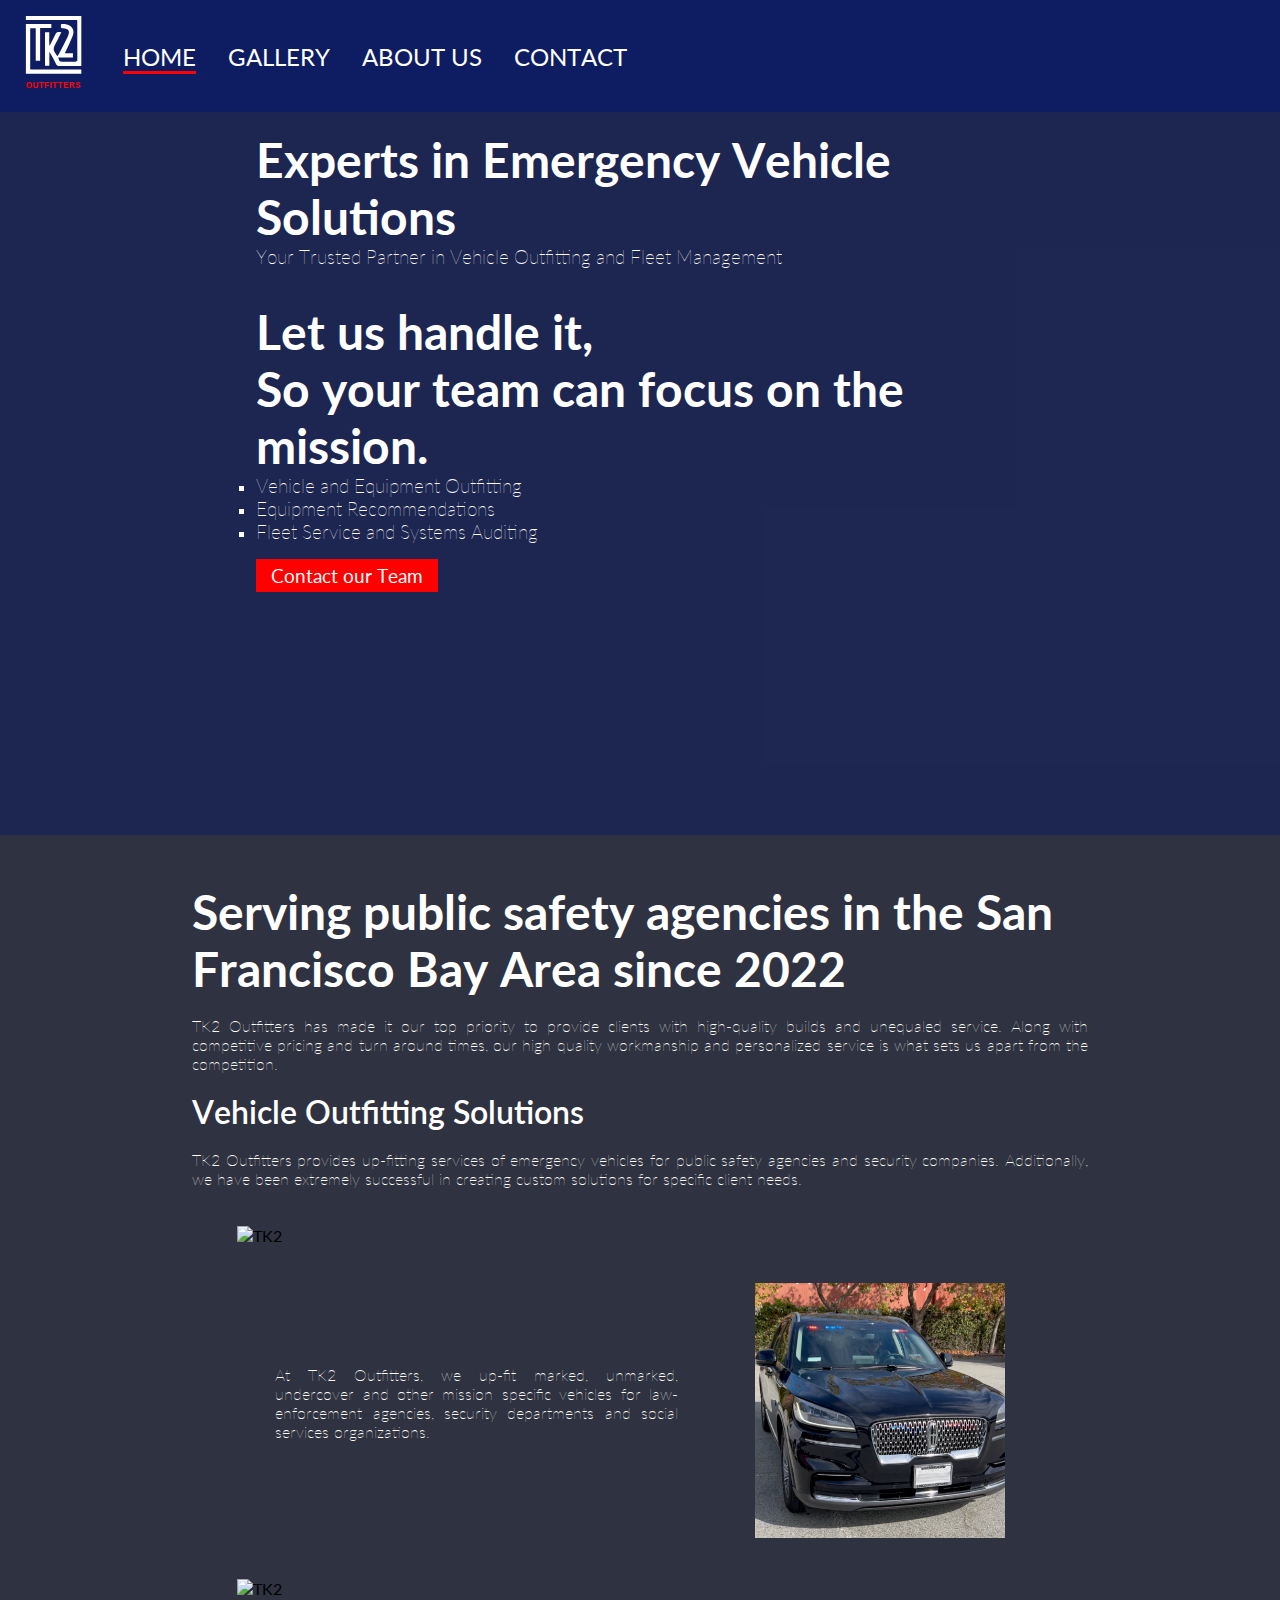
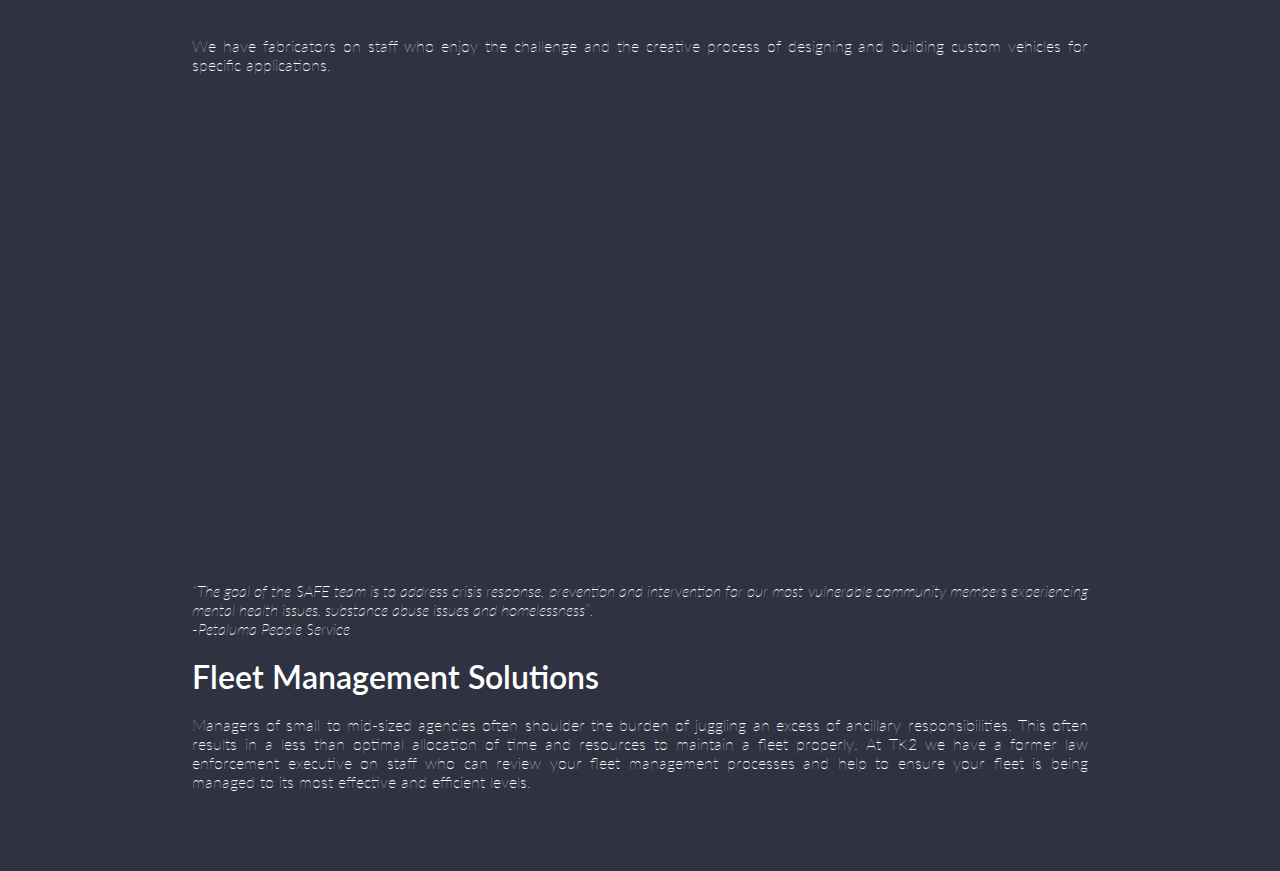
==== commit 46392c07: "Merge branch 'main' of https://github.com/tabadines00/tk2-client Merged commits" ====
--- a/index.html
+++ b/index.html
@@ -175,7 +175,7 @@
             “The goal of the SAFE team is to address crisis response, prevention and intervention for our most vulnerable community members experiencing mental health issues, substance abuse issues and homelessness”.
             </p>
             <p style="font-style: italic;">
-              -Petaluma People Services
+              -Petaluma People Service
             </p>
             <br>
             <h1>
@@ -191,4 +191,4 @@
 
 	<script src="./js/index.js"></script>
   </body>
-</html>+</html>
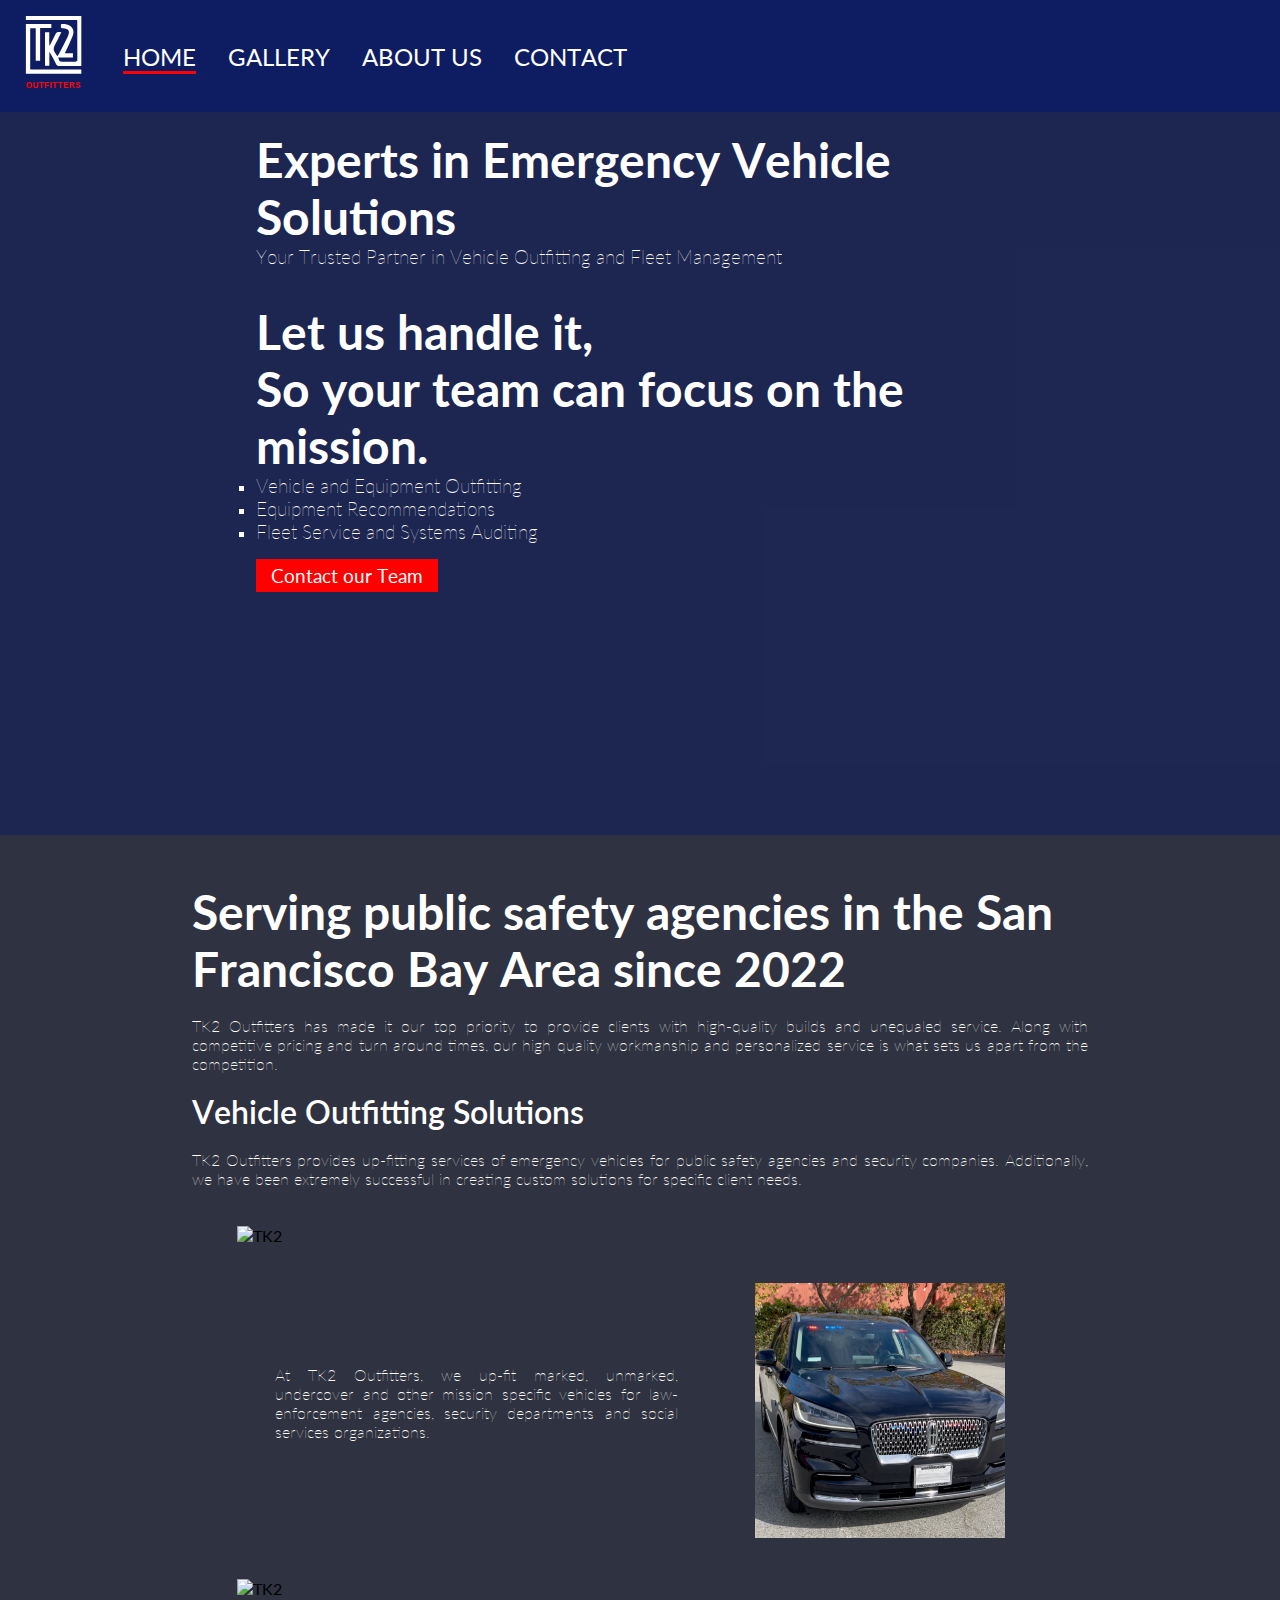
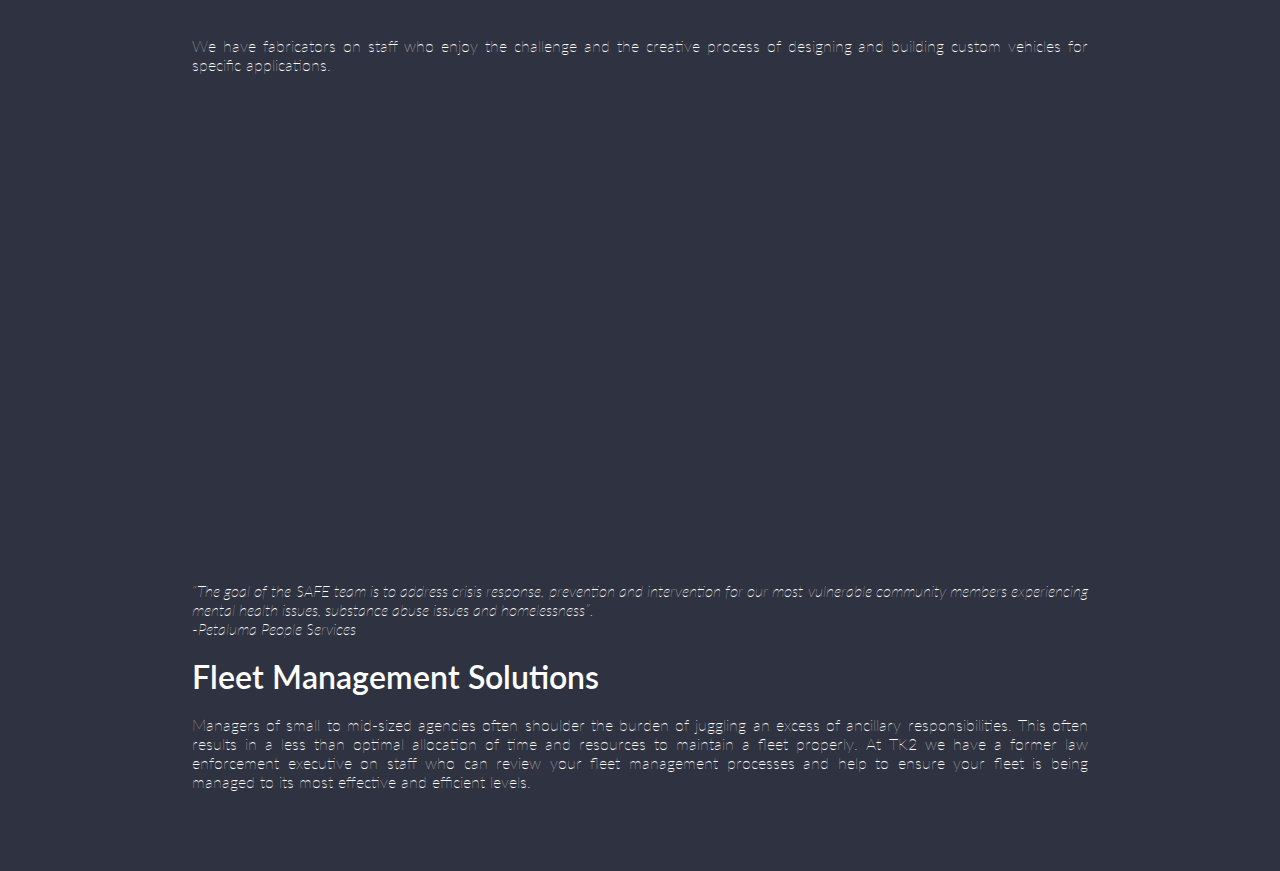
==== commit 35b02af7: "Added initial Gallery structure" ====
--- a/index.html
+++ b/index.html
@@ -175,7 +175,7 @@
             “The goal of the SAFE team is to address crisis response, prevention and intervention for our most vulnerable community members experiencing mental health issues, substance abuse issues and homelessness”.
             </p>
             <p style="font-style: italic;">
-              -Petaluma People Service
+              -Petaluma People Services
             </p>
             <br>
             <h1>
